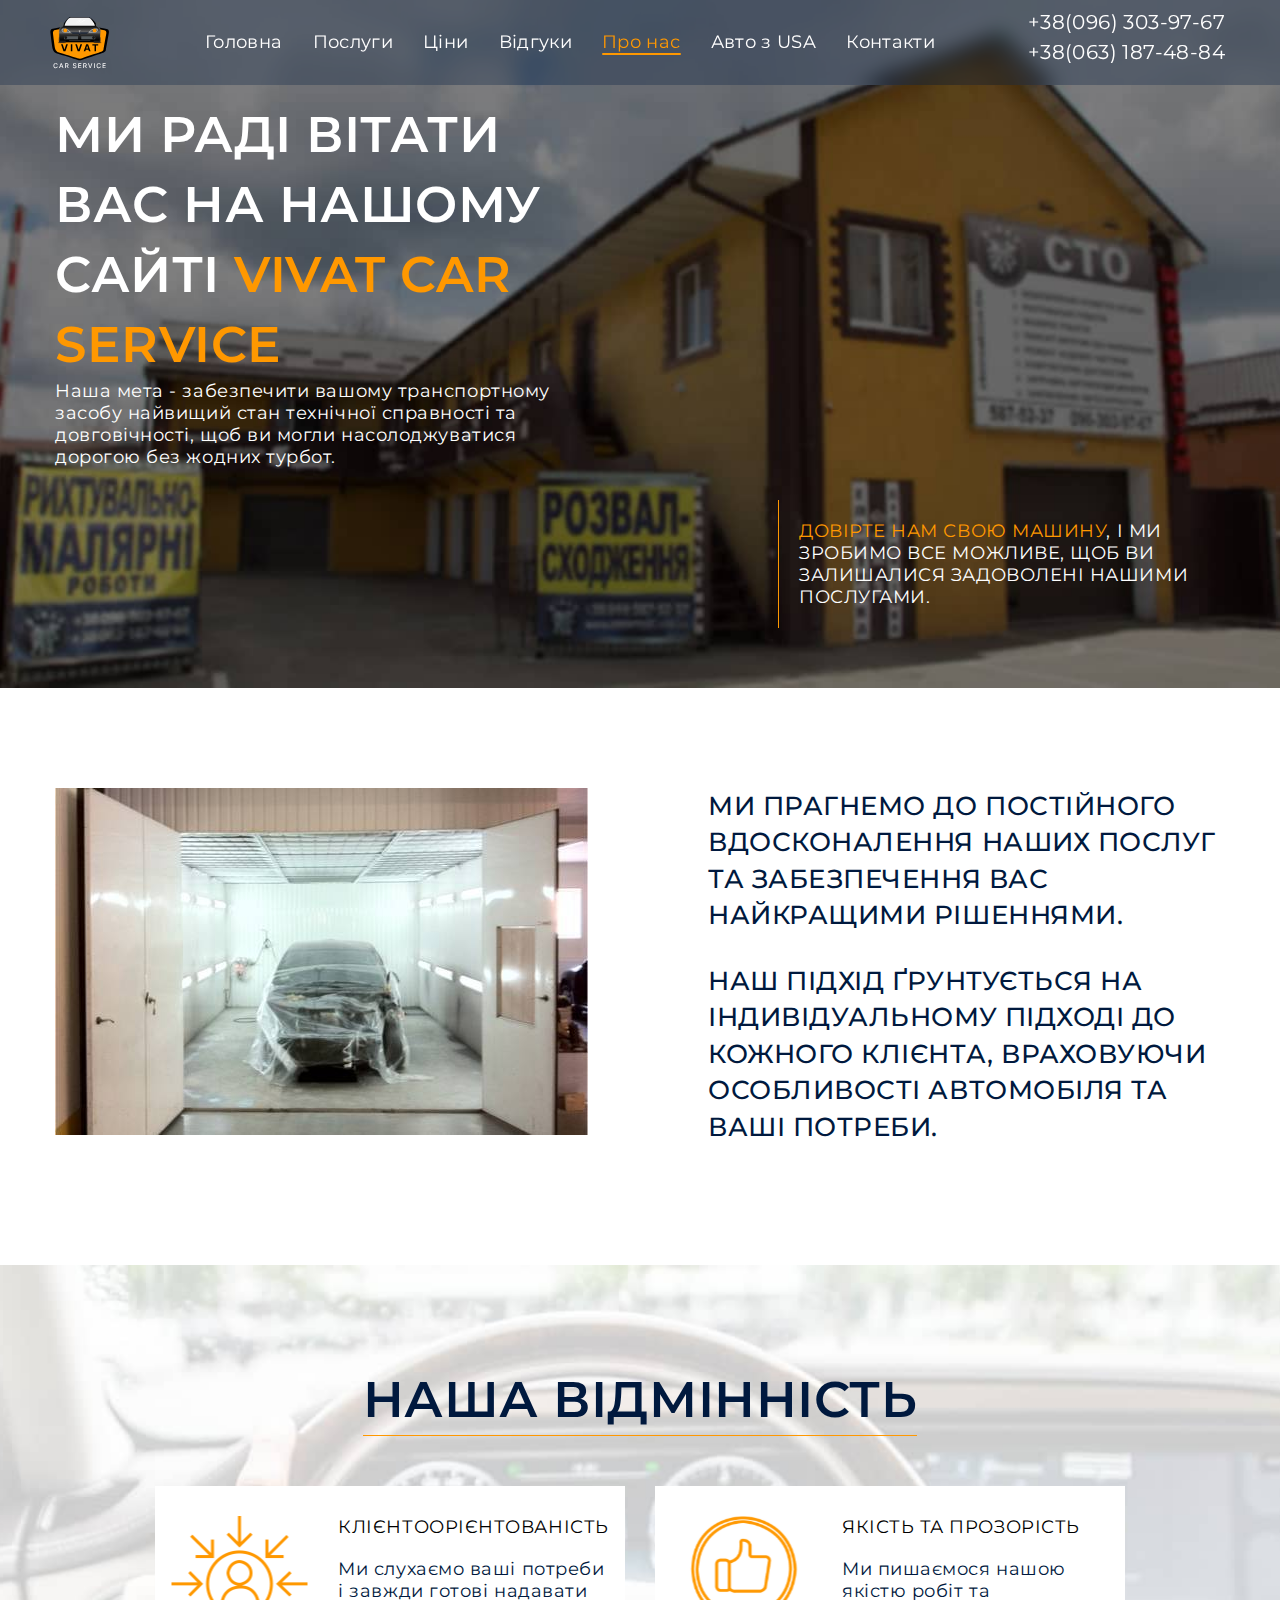
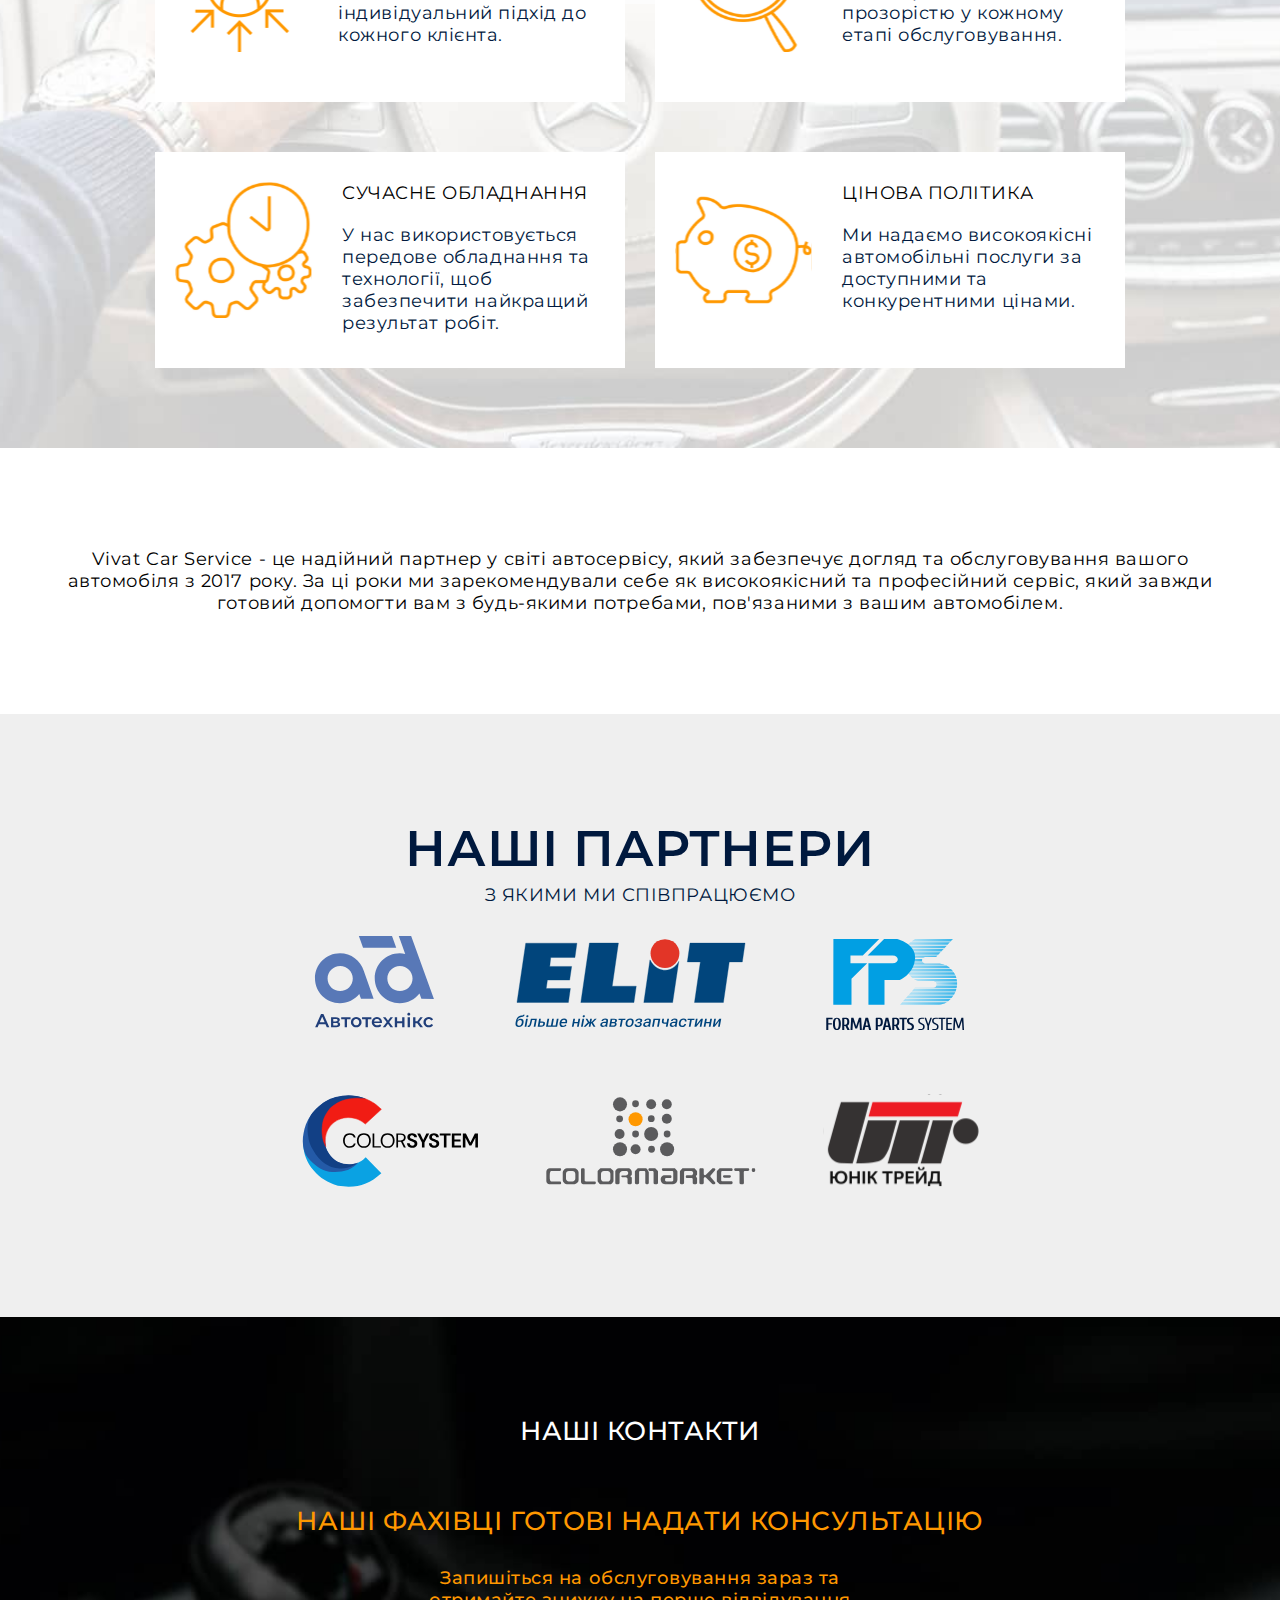
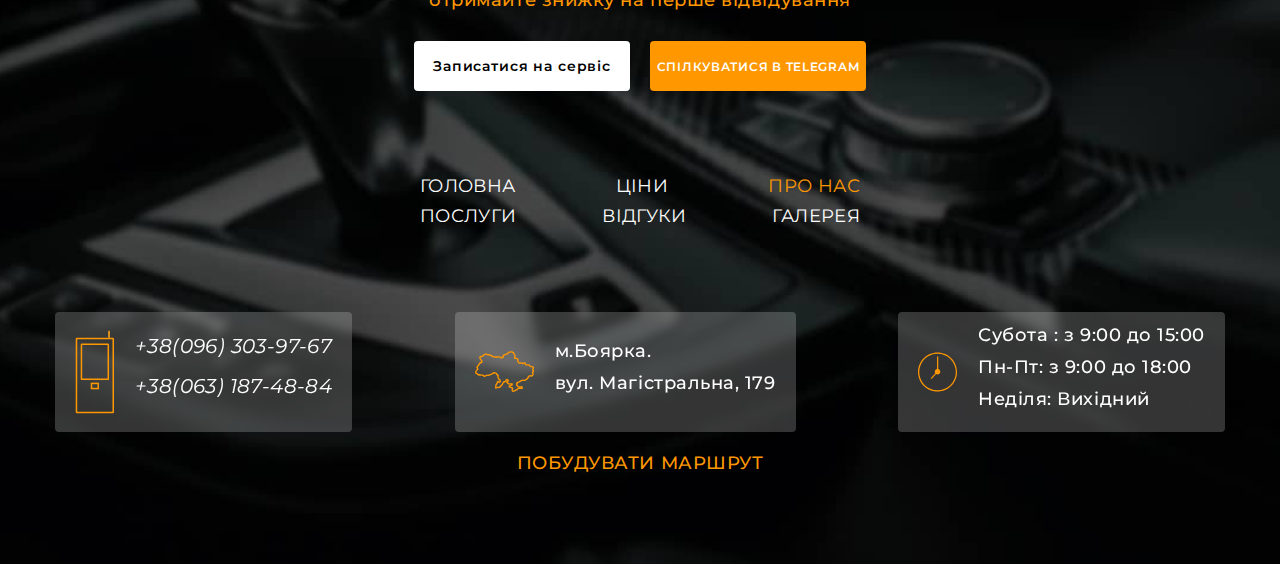
==== about.html @ 63d470fe "number_mask" ====
<!DOCTYPE html>
<html lang="uk">
  <head>
    <meta charset="UTF-8" />
    <meta http-equiv="X-UA-Compatible" content="IE=edge" />
    <meta
      name="description"
      content="VIVAT - car service! Якісне обслуговування Оперативний ремонт Доступні ціни"
    />
    <meta name="viewport" content="width=device-width, initial-scale=1.0" />

    <title>VIVAT - car service</title>
    <!-- favicon -->
    <link rel="apple-touch-icon" sizes="180x180" href="/apple-touch-icon.png" />
    <link
      rel="icon"
      type="image/png"
      sizes="32x32"
      href="./favicon/favicon-32x32.png"
    />
    <link
      rel="icon"
      type="image/png"
      sizes="16x16"
      href="./favicon/favicon-16x16.png"
    />
    <link rel="manifest" href="/site.webmanifest" />
    <link rel="mask-icon" href="/safari-pinned-tab.svg" color="#5bbad5" />
    <meta name="msapplication-TileColor" content="#da532c" />
    <meta name="theme-color" content="#ffffff" />

    <!-- font -->
    <style>
      @import url('https://fonts.googleapis.com/css2?family=Montserrat+Alternates:wght@300;400;500;600;700;800&family=Montserrat:wght@300;400;500;600;700&display=swap');
    </style>
    <!-- font end -->

    <!-- styles css -->
    <link
      rel="stylesheet"
      href="https://cdnjs.cloudflare.com/ajax/libs/modern-normalize/1.1.0/modern-normalize.min.css"
    />

    <link rel="stylesheet" href="./css/main.min.css" />
  </head>
  <body>
    <!-- header -->
    <header class="vivat-header">
      <div class="container page-header__conteiner">
        <nav class="menu-nav">
          <a class="link" href="./index.html">
            <img
              loading="lazy"
              class="logo-up_icon"
              src="./images/svg/logo.svg"
              alt="logo"
          /></a>
          <ul class="menu-nav-list list">
            <li class="menu-nav__item">
              <a class="menu-nav__link link" href="./index.html">Головна</a>
            </li>
            <li class="menu-nav__item">
              <a class="menu-nav__link link" href="index.html#service"
                >Послуги</a
              >
            </li>
            <li class="menu-nav__item">
              <a class="menu-nav__link link" href="price.html#item9">Ціни</a>
            </li>
            <li class="menu-nav__item">
              <a class="menu-nav__link link" href="index.html#testimonials"
                >Відгуки</a
              >
            </li>
            <li class="menu-nav__item">
              <a class="menu-nav__link link" href="about.html"
                ><span class="link-active"> Про нас</span></a
              >
            </li>
            <!-- <li class="menu-nav__item">
              <a class="menu-nav__link link" href="#gallery">Галерея</a>
            </li> -->
            <li class="menu-nav__item">
              <a class="menu-nav__link link" href="usa_cars.html">
                Авто з USA</a
              >
            </li>

            <li class="menu-nav__item">
              <a class="menu-nav__link link" href="#footer">Контакти</a>
            </li>
          </ul>
        </nav>
        <ul class="list-contact list">
          <li class="list-contact__item">
            <a class="list-contact-link link" href="tel:+380963039767">
              +38(096) 303-97-67</a
            >
          </li>
          <li class="list-contact__item">
            <a class="list-contact-link link" href="tel:+380631874884">
              +38(063) 187-48-84</a
            >
          </li>
        </ul>
        <button type="button" class="open-mobile-menu-btn" data-menu-open>
          <img
            loading="lazy"
            class=""
            src="./images/svg/icon-burger.svg"
            alt="mobile menu"
          />
        </button>
      </div>
      <div class="mobile-menu" data-menu>
        <div class="container mobile-menu__container">
          <button class="mobile-menu__close-btn" data-menu-close>
            <svg class="mobile-menu__close-icon">
              <use href="./images/sprite.svg#icon-close"></use>
            </svg>
          </button>
          <ul class="mobile-menu-list list">
            <li class="mobile-menu__item">
              <a class="mobile-menu__link link" href="./index.html">Головна</a>
            </li>
            <li class="mobile-menu__item">
              <a class="mobile-menu__link link" href="./index.html#service"
                >Послуги</a
              >
            </li>
            <li class="mobile-menu__item">
              <a class="mobile-menu__link link" href="price.html#item9">Ціни</a>
            </li>
            <li class="mobile-menu__item">
              <a class="mobile-menu__link link" href="./index.html#testimonials"
                >Відгуки</a
              >
            </li>
            <li class="mobile-menu__item">
              <a class="mobile-menu__link current link" href="about.html"
                >Про нас</a
              >
            </li>

            <li class="mobile-menu__item">
              <a class="mobile-menu__link link" href="./usa_cars.html"
                >Авто з USA</a
              >
            </li>
            <li class="mobile-menu__item">
              <a class="mobile-menu__link link" href="#footer">Контакти</a>
            </li>
          </ul>
          <ul class="mobile-list-contact list">
            <li class="mobile-list-contact__item">
              <a
                class="mobile-list-contact__link-phone link"
                href="tel:+380963039767"
              >
                +38(096) 303-97-67</a
              >
            </li>
            <li class="mobile-list-contact__item">
              <a
                class="mobile-list-contact__link-phone link"
                href="tel:+380631874884"
              >
                +38(063) 187-48-84</a
              >
            </li>
          </ul>
        </div>
      </div>
    </header>
    <main>
      <!-- about -->
      <section class="about section">
        <div class="container">
          <div class="about_title_wraper">
            <h1>
              Ми раді вітати вас на нашому сайті
              <span class="brend_color_text">vivat car service</span>
            </h1>
            <p>
              Наша мета - забезпечити вашому транспортному засобу найвищий стан
              технічної справності та довговічності, щоб ви могли
              насолоджуватися дорогою без жодних турбот.
            </p>
          </div>
          <div class="about_title_wraper_text">
            <p>
              <span class="brend_color_text"> Довірте нам свою машину</span>, і
              ми зробимо все можливе, щоб ви залишалися задоволені нашими
              послугами.
            </p>
          </div>
        </div>
      </section>
      <!-- about end -->
      <!-- description -->
      <section class="about_description section">
        <div class="container">
          <h2 class="visually-hidden">Про нас</h2>

          <img
            loading="lazy"
            class="about_description_img"
            src="./images/content_img/about_description.jpg"
            alt="about description img"
          />
          <div class="about_description_text">
            <p>
              Ми прагнемо до постійного вдосконалення наших послуг та
              забезпечення вас найкращими рішеннями.
            </p>
            <p>
              Наш підхід ґрунтується на індивідуальному підході до кожного
              клієнта, враховуючи особливості автомобіля та ваші потреби.
            </p>
          </div>
        </div>
      </section>
      <!-- description end -->
      <!-- difference -->
      <section class="about_difference section">
        <div class="container">
          <h2>Наша Відмінність</h2>
          <ul class="about_difference_list list">
            <li>
              <div class="about_difference_wraper">
                <img
                  loading="lazy"
                  class="about_difference_list_img"
                  src="./images/svg/about_client.svg"
                  alt="client icon"
                />
                <div class="about_difference_list_text">
                  <h3>Клієнтоорієнтованість</h3>
                  <p>
                    Ми слухаємо ваші потреби і завжди готові надавати
                    індивідуальний підхід до кожного клієнта.
                  </p>
                </div>
              </div>
            </li>
            <li>
              <div class="about_difference_wraper">
                <img
                  loading="lazy"
                  class="about_difference_list_img"
                  src="./images/svg/about_search.svg"
                  alt="search icon"
                />
                <div class="about_difference_list_text">
                  <h3>якість та прозорість</h3>
                  <p>
                    Ми пишаємося нашою якістю робіт та прозорістю у кожному
                    етапі обслуговування.
                  </p>
                </div>
              </div>
            </li>
            <li>
              <div class="about_difference_wraper">
                <img
                  loading="lazy"
                  class="about_difference_list_img"
                  src="./images/svg/about_equipment.svg"
                  alt="equipment icon"
                />
                <div class="about_difference_list_text">
                  <h3>Сучасне Обладнання</h3>
                  <p>
                    У нас використовується передове обладнання та технології,
                    щоб забезпечити найкращий результат робіт.
                  </p>
                </div>
              </div>
            </li>
            <li>
              <div class="about_difference_wraper">
                <img
                  loading="lazy"
                  class="about_difference_list_img"
                  src="./images/svg/about_price.svg"
                  alt="price icon"
                />
                <div class="about_difference_list_text">
                  <h3>цінова політика</h3>
                  <p>
                    Ми надаємо високоякісні автомобільні послуги за доступними
                    та конкурентними цінами.
                  </p>
                </div>
              </div>
            </li>
          </ul>
        </div>
      </section>
      <!-- difference end -->
      <!-- about -->
      <section class="about_bonus section">
        <div class="container">
          <p>
            Vivat Car Service - це надійний партнер у світі автосервісу, який
            забезпечує догляд та обслуговування вашого автомобіля з 2017 року.
            За ці роки ми зарекомендували себе як високоякісний та професійний
            сервіс, який завжди готовий допомогти вам з будь-якими потребами,
            пов'язаними з вашим автомобілем.
          </p>
        </div>
      </section>
      <!-- partners -->
      <section class="about_partners section">
        <div class="container">
          <h3>наші партнери</h3>
          <p>З якими ми співпрацюємо</p>
          <ul class="list">
            <li>
              <a href="https://autotechnics.ua/" target="_blank">
                <img
                  loading="lazy"
                  src="./images/svg/ad.svg"
                  alt="autotechnics logo"
                />
              </a>
            </li>
            <li>
              <a href="https://www.elit.ua/" target="_blank">
                <img
                  loading="lazy"
                  src="./images//svg/elit.svg"
                  alt="elit logo"
                />
              </a>
            </li>
            <li>
              <a href="https://www.forma-parts.ua/" target="_blank">
                <img
                  loading="lazy"
                  src="./images/svg/fps.svg"
                  alt="forma-parts logo"
                />
              </a>
            </li>
            <li>
              <a href="https://standox.com.ua/" target="_blank">
                <img
                  loading="lazy"
                  src="./images/svg/color_system.svg"
                  alt="standox logo"
                />
              </a>
            </li>
            <li>
              <a href="https://colormarket.online/ua" target="_blank">
                <img
                  loading="lazy"
                  src="./images/svg/cm.svg"
                  alt="colormarket logo"
                />
              </a>
            </li>
            <li>
              <a href="https://utr.ua/ua" target="_blank">
                <img
                  loading="lazy"
                  src="./images/svg/uti_icon.svg"
                  alt="autonom logo"
                />
              </a>
            </li>
          </ul>
        </div>
      </section>
      <!-- partners end -->
      <!-- about end -->
    </main>
    <!-- footer -->
    <footer class="vivat-footer" id="footer">
      <div class="container">
        <h2>Наші контакти</h2>
        <h3 class="brend_color_text">
          Наші фахівці готові надати консультацію
        </h3>
        <p class="brend_color_text">
          Запишіться на обслуговування зараз та отримайте знижку на перше
          відвідування
        </p>
        <div class="button_container">
          <button
            type="button"
            class="button-active hero-btn button"
            data-modal-open
          >
            Записатися на сервіс
          </button>
          <a
            href="https://t.me/OlexandrYakowenko"
            target="_blank"
            class="button-active hero-btn button link telegram_link"
          >
            спілкуватися в telegram
          </a>
        </div>
        <div
          style="display: flex; flex-direction: column; align-items: center"
          class="footer_wraper_menu"
        >
          <!-- mobile_footer_menu -->
          <div class="mobile_footer_menu">
            <ul
              class="list"
              style="
                display: flex;
                flex-wrap: wrap;
                justify-content: space-between;
                margin-bottom: 10px;
                /* width: 450px; */
              "
            >
              <li style="margin: 10px">
                <a
                  class="menu-nav__link link"
                  style="text-transform: uppercase"
                  href="index.html"
                >
                  головна</a
                >
              </li>
              <li style="margin: 10px">
                <a
                  class="menu-nav__link link"
                  style="text-transform: uppercase"
                  href="price.html#item9"
                  >ціни</a
                >
              </li>
              <li style="margin: 10px">
                <a
                  class="menu-nav__link link"
                  style="text-transform: uppercase"
                  href="about.html"
                  ><span class="brend_color_text">про нас</span></a
                >
              </li>
              <li style="margin: 10px">
                <a
                  class="menu-nav__link link"
                  style="text-transform: uppercase"
                  href="./index.html#service"
                  >послуги</a
                >
              </li>
              <li style="margin: 10px">
                <a
                  class="menu-nav__link link"
                  style="text-transform: uppercase"
                  href="./index.html#testimonials"
                  >відгуки</a
                >
              </li>
              <li style="margin: 10px">
                <a
                  class="menu-nav__link link"
                  style="text-transform: uppercase"
                  href="./index.html#gallery"
                  >галерея</a
                >
              </li>
            </ul>
          </div>

          <!-- mobile_footer_menu end -->

          <!-- desktop_footer_menu -->
          <div class="desktop_footer_menu">
            <ul
              class="list"
              style="
                display: flex;
                flex-wrap: wrap;
                justify-content: space-between;
                width: 450px;
              "
            >
              <li>
                <a
                  class="menu-nav__link link"
                  style="text-transform: uppercase; padding: 5px"
                  href="index.html"
                >
                  головна</a
                >
              </li>
              <li>
                <a
                  class="menu-nav__link link"
                  style="text-transform: uppercase; padding: 5px"
                  href="price.html"
                  >ціни</a
                >
              </li>
              <li>
                <a
                  class="menu-nav__link link"
                  style="text-transform: uppercase; padding: 5px"
                  href="about.html"
                  ><span class="brend_color_text">про нас</span></a
                >
              </li>
            </ul>
            <ul
              class="list"
              style="
                display: flex;
                justify-content: space-between;
                width: 450px;
              "
            >
              <li>
                <a
                  class="menu-nav__link link"
                  style="text-transform: uppercase; padding: 5px"
                  href="index.html#service"
                  >послуги</a
                >
              </li>
              <li>
                <a
                  class="menu-nav__link link"
                  style="text-transform: uppercase; padding: 5px"
                  href="index.html#testimonials"
                  >відгуки</a
                >
              </li>
              <li>
                <a
                  class="menu-nav__link link"
                  style="text-transform: uppercase; padding: 5px"
                  href="index.html#gallery"
                  >галерея</a
                >
              </li>
            </ul>
          </div>

          <!-- desktop_footer_menu end -->
        </div>

        <address class="footer-address">
          <div class="hero_address_wraper">
            <img
              loading="lazy"
              style="width: 40px"
              src="./images/svg/phone.svg"
              alt="phone icon"
            />
            <ul style="gap: 15px" class="list-contact list">
              <li class="list-contact__item">
                <a class="list-contact-link link" href="tel:+380963039767">
                  +38(096) 303-97-67</a
                >
              </li>
              <li class="list-contact__item">
                <a class="list-contact-link link" href="tel:+380631874884">
                  +38(063) 187-48-84</a
                >
              </li>
            </ul>
          </div>
          <div class="hero_address_wraper">
            <img
              loading="lazy"
              style="width: 60px"
              src="./images/svg/map.svg"
              alt="map icon"
            />
            <ul class="list">
              <li><p>м.Боярка.</p></li>
              <li>
                <p>
                  <a
                    style="color: #fff"
                    class="link"
                    href="https://maps.app.goo.gl/zCxoG3Vxegtyjpmh7"
                    target="_blank"
                    >вул. Магістральна, 179</a
                  >
                </p>
              </li>
            </ul>
          </div>

          <div class="hero_address_wraper">
            <img
              class="clock_icon_anime"
              loading="lazy"
              style="width: 40px"
              src="./images/svg/little_clock.svg"
              alt="clock icon"
            />
            <ul class="list">
              <li><p>Субота : з 9:00 до 15:00</p></li>
              <li><p>Пн-Пт: з 9:00 до 18:00</p></li>
              <li><p>Неділя: Вихідний</p></li>
            </ul>
          </div>
        </address>
        <p>
          <a
            class="link directory"
            href="https://www.google.com/maps/dir//%D0%B2%D1%83%D0%BB%D0%B8%D1%86%D1%8F+%D0%9C%D0%B0%D0%B3%D1%96%D1%81%D1%82%D1%80%D0%B0%D0%BB%D1%8C%D0%BD%D0%B0,+179,+%D0%91%D0%BE%D1%8F%D1%80%D0%BA%D0%B0,+%D0%9A%D0%B8%D1%97%D0%B2%D1%81%D1%8C%D0%BA%D0%B0+%D0%BE%D0%B1%D0%BB.,+08150/@50.4006035,30.1943865,8z/data=!4m9!4m8!1m0!1m5!1m1!1s0x40d4b59681bd8bcb:0xab5d9e340df8bdcb!2m2!1d30.2933359!2d50.3522254!3e0?entry=ttu"
            target="_blank"
            >побудувати маршрут</a
          >
        </p>
      </div>
    </footer>
    <!-- form -->
    <div class="backdrop is-hidden" data-modal>
      <form id="first_modal" action="sender.php" method="post" class="modal">
        <button type="button" class="modal__btn-close" data-modal-close>
          <svg class="modal__close-icon" width="18px" height="18px">
            <use href="./images/sprite.svg#modal-close-btn"></use>
          </svg>
        </button>
        <p class="modal__cta-title">записатись на сервіс</p>
        <label class="modal__label-title" for="user-name"
          ><span class="modal__label-name">Ваше Ім’я</span></label
        >
        <div class="modal__input-position">
          <input
            required
            class="modal__input-name"
            type="text"
            name="user-name"
            id="user-name"
            placeholder="Сергій"
          />
        </div>
        <label class="modal__label-title" for="user-phone"
          ><span class="modal__label-name">Номер телефону</span></label
        >
        <div class="modal__input-position">
          <input
            required
            class="modal__input-phone"
            type="tel"
            name="user-phone"
            id="user-phone"
            pattern="(\+380[0-9]{9}|0[0-9]{9})"
            title="+380XXXXXXXXX або 0XXXXXXXXX"
            placeholder="0XX-XXX-XX-XX"
          />
        </div>

        <label class="modal__label-title" for="user-comment"
          ><span class="modal__label-name">Послуга</span></label
        >

        <textarea
          class="modal__input-coment"
          name="user-comment"
          id="user-comment"
          placeholder="Введіть текст"
        ></textarea>
        <div class="centre">
          <button class="modal__btn-send" type="submit">
            <img
              class="write_on_img"
              src="./images/svg/write_on.svg"
              alt="write on icon"
            />
          </button>
        </div>
      </form>
    </div>
    <!-- button topup -->
    <button id="scrollToTopBtn" style="display: none"></button>

    <!-- query for modal -->
    <script src="https://code.jquery.com/jquery-3.6.0.min.js"></script>
    <!-- query for modal end -->

    <script src="./js/totop.js"></script>
    <script src="./js/modal.js"></script>
    <script src="./js/menu.js"></script>
    <script>
      $(document).ready(function () {
        $('#first_modal').submit(function (e) {
          e.preventDefault(); // Зупинити стандартну відправку форми

          $.ajax({
            type: 'POST',
            url: './sender.php', // Змініть на шлях до вашого PHP скрипта
            data: $(this).serialize(),
            success: function (response) {
              // Відображаємо сповіщення
              let notification = $(
                '<div class="notification"><p>Форма успішно відправлена!</p></div>'
              );
              $('body').append(notification);
              setTimeout(() => {
                notification.fadeOut(1000, function () {
                  $(this).remove(); // Видалити елемент після анімації fadeOut
                  $('[data-modal]').addClass('is-hidden'); // Приховати модальне вікно
                });
              }, 3000); // Через 3 секунди
              $('#first_modal')[0].reset(); // Скинути форму
            },
            error: function (error) {
              alert('Помилка при відправці форми. Спробуйте ще раз.');
            },
          });
        });
      });
    </script>
  </body>
</html>
---- css/main.min.css ----
:root{--brend-color: #ff9800;--primery-text-color: #fff;--secondary-text-color: #757575;--color-text-dark-theme: #565c5f;--text-paragraph: "Roboto", sans-serif;--color-icon: #afb1b8;--transition-dur-fun: 250ms cubic-bezier(0.4, 0, 0.2, 1)}.visually-hidden{position:absolute;width:1px;height:1px;margin:-1px;border:0;padding:0;white-space:nowrap;clip-path:inset(100%);clip:rect(0 0 0 0);overflow:hidden}#scrollToTopBtn{background:url(../images/svg/btn_up.svg);background-size:cover;background-repeat:no-repeat;position:fixed;bottom:10px;right:10px;width:35px;height:35px;border:none;border-radius:50%;opacity:.9;z-index:99}#scrollToTopBtn:hover{background:url(../images/svg/btn_up_hover.svg);background-size:cover;opacity:1}.top_up_img{transform:rotate(90deg);width:50px}.technology__icon,.polity,.modal__btn-close,.button-nav{display:flex;justify-content:center}*,*::after,*::before{box-sizing:inherit}html{scroll-behavior:smooth}h1,h2,h3,h4,h5,p{margin-top:0;margin-bottom:0}h2,h3,h4,h5{font-size:16px;text-transform:uppercase}@media screen and (min-width: 1200px){h2,h3,h4,h5{font-size:26px}}p{font-style:normal;line-height:normal}ul,li{margin-top:0;margin-bottom:0;padding-left:0}.link{text-decoration:none}.list{list-style:none}img{display:block;min-height:100%;height:auto}button{cursor:pointer}.link-active{color:var(--brend-color)}.link-active::after{content:"";position:absolute;display:block;width:100%;height:2px;left:0;bottom:30px;background-color:var(--brend-color);border-radius:2px}html{box-sizing:border-box}body{margin:0;font-family:"Montserrat",Alternates;font-size:18px;font-weight:400;letter-spacing:.03em;color:var(--primery-text-color)}.section{padding-top:100px;padding-bottom:100px}@media screen and (min-width: 1200px){.section{padding-top:100px;padding-bottom:100px}}.container{box-sizing:border-box;width:100%;padding-left:15px;padding-right:15px}@media screen and (min-width: 480px){.container{margin-left:auto;margin-right:auto;width:480px}}@media screen and (min-width: 768px){.container{width:768px}}@media screen and (min-width: 1200px){.container{width:1200px}}.logo__part-color{color:var(--brend-color)}.logo-up{font-family:"Raleway";font-size:24px;font-weight:700;line-height:1.16;color:#000;padding-top:16px;padding-bottom:16px}@media screen and (min-width: 768px){.logo-up{padding-top:26px;padding-bottom:26px;margin-right:87px}}@media screen and (min-width: 1200px){.logo-up{font-size:26px;font-weight:700;line-height:1.19;margin-right:93px;padding-top:24px;padding-bottom:25px;transition:color var(--transition-dur-fun)}}.logo-down-link{display:inline-block;font-style:normal;font-family:"Raleway";font-size:26px;font-weight:700;line-height:1.14;color:#fff;margin-bottom:20px;transition:color var(--transition-dur-fun)}.logo-down-link:hover,.logo-down-link:focus{color:var(--brend-color)}.hero-btn{font-family:"Montserrat";font-style:normal;font-size:14px;font-weight:600;line-height:1.88;align-items:center;text-align:center;letter-spacing:.06em;width:216px;height:50px;border-radius:4px;border-color:rgba(0,0,0,0);margin-bottom:10px;margin-bottom:20px}.button-nav{gap:8px;margin-bottom:50px;margin-right:11px;flex-wrap:wrap;justify-content:flex-start}@media screen and (min-width: 768px){.button-nav{margin-right:0;justify-content:center}}.button-nav__link{font-family:var(--text-paragraph);background:#f5f4fa;padding:6px 22px;border-radius:4px;border:1px solid rgba(0,0,0,0);font-size:16px;font-weight:500;line-height:1.62;text-align:center;letter-spacing:.03em;color:#212121;transition:background-color var(--transition-dur-fun),color var(--transition-dur-fun),box-shadow var(--transition-dur-fun)}.button-nav__link:hover,.button-nav__link:focus{background-color:var(--brend-color);color:var(--color-text-dark-theme);box-shadow:0px 3px 1px rgba(0,0,0,.1),0px 1px 2px rgba(0,0,0,.08),0px 2px 2px rgba(0,0,0,.12);border-radius:4px}.send-btn{padding:10px 28px;width:200px;height:50px;background-color:var(--brend-color);color:var(--color-text-dark-theme);box-shadow:0px 4px 4px rgba(0,0,0,.15);border-radius:4px;border:rgba(0,0,0,0);font-size:16px;font-weight:700;line-height:1.88;display:flex;letter-spacing:.06em;margin-left:auto;margin-right:auto}.write_on_img{width:60px;height:60px}.modal__btn-send{padding:5px;position:relative;top:60px;border-radius:100%;background:var(--brend-color);box-shadow:0px 4px 4px rgba(0,0,0,.15);border-color:rgba(0,0,0,0)}@media screen and (min-width: 768px){.modal__btn-send{scale:1.5;top:75px}}@media screen and (min-width: 1200px){.modal__btn-send{padding:10px;scale:1.6;position:absolute;top:92%;right:45%}}.modal__btn-send:hover{scale:.9;box-shadow:0px 4px 4px rgba(0,0,0,.15)}@media screen and (min-width: 1200px){.modal__btn-send:hover{scale:1.3;box-shadow:0px 4px 4px rgba(0,0,0,.15)}}.button-active{background-color:#fff;transition:background-color var(--transition-dur-fun)}.button-active:hover,.button-active:focus{scale:1.1;background:var(--brend-color);color:var(--text-paragraph);box-shadow:0px 4px 4px rgba(0,0,0,.15)}#scrollToTopBtn{background:url(../images/svg/btn_up.svg);background-size:cover;background-repeat:no-repeat;position:fixed;bottom:10px;right:10px;width:35px;height:35px;border:none;border-radius:50%;opacity:.9;z-index:99}#scrollToTopBtn:hover{background:url(../images/svg/btn_up_hover.svg);background-size:cover;opacity:1}.top_up_img{transform:rotate(90deg);width:50px}.telegram_link{padding:15px 0;text-transform:uppercase;color:var(--primery-text-color);font-size:12px;background-color:var(--brend-color)}.telegram_link:hover{color:var(--brend-color);background-color:var(--primery-text-color)}.brend_color_text{color:var(--brend-color)}.button_container{display:flex;gap:20px;flex-direction:column;align-items:center;margin-bottom:20px}@media screen and (min-width: 1200px){.button_container{flex-direction:row}}.mail-form{text-align:center}@media screen and (min-width: 1200px){.mail-form{text-align:start}}.mail-form__title{font-size:14px;font-weight:700;line-height:1.14;text-transform:uppercase;color:var(--color-text-dark-theme);margin-bottom:20px}.footer-form__enter-mail{display:inline-block;align-items:center;width:100%;height:50px;border:1px solid rgba(255,255,255,.3);filter:drop-shadow(0px 4px 4px rgba(0, 0, 0, 0.15));border-radius:4px;background-color:#2f303a;color:var(--color-text-dark-theme);padding:15px;outline:none;transition:border-color var(--transition-dur-fun);margin-bottom:20px}.footer-form__enter-mail::placeholder{font-size:16px;line-height:1.25;align-items:center;color:rgba(255,255,255,.6)}.footer-form__enter-mail:focus-within{border-color:var(--brend-color)}@media screen and (min-width: 768px){.footer-form__enter-mail{width:450px}}@media screen and (min-width: 1200px){.footer-form__enter-mail{width:358px;margin-right:12px;margin-bottom:0}}.send__icon{width:100%;height:100%;margin-left:10px}.backdrop{position:fixed;top:0;left:0;width:100%;height:100%;z-index:999;background-color:rgba(0,0,0,.2);transition:opacity var(--transition-dur-fun),visibility var(--transition-dur-fun)}.backdrop.is-hidden{display:none;visibility:hidden;opacity:0;pointer-events:none}.modal{background:rgba(0,0,0,0);background-image:url(../images/svg/modal_bg_mobile.svg);background-repeat:no-repeat;background-size:contain;width:300px;position:absolute;top:50%;left:50%;transform:translate(-50%, -50%);padding:40px;padding-bottom:50px;border-radius:4px;text-align:center}@media screen and (min-width: 350px){.modal{padding-left:15px;padding-right:15px;padding-bottom:50px}}@media screen and (min-width: 768px){.modal{padding:40px;width:80%;background-color:var(--brend-color)}}@media screen and (min-width: 1200px){.modal{padding:40px;text-align:left;background-color:rgba(0,0,0,0);background-image:url(../images/svg/modal_bg.svg);width:840px;padding-bottom:100px;background-size:cover;padding-bottom:150px}}@media screen and (max-width: 450px){.modal{padding-left:15px;padding-right:15px}}.modal__btn-close{position:absolute;top:8px;right:8px;align-items:center;width:30px;height:30px;border-radius:50%;background:rgba(0,0,0,0);border:none;padding:0;transform:fill var(--transition-dur-fun)}.modal__close-icon{fill:#878787;transition:fill var(--transition-dur-fun)}.modal__btn-close:hover .modal__close-icon,.modal__btn-close:focus .modal__close-icon{fill:var(--primery-text-color)}.modal__cta-title{text-transform:uppercase}.modal__cta-title{font-size:30px;font-weight:300;margin-bottom:12px;text-align:center;line-height:1.15;color:var(--primery-text-color);color:#00193e;font-family:Montserrat Alternates;font-style:normal;line-height:140%;text-transform:uppercase}@media screen and (min-width: 768px){.modal__cta-title{font-size:37px;font-weight:300}}.modal__label-title{text-align:center;color:#00193e;font-style:normal;line-height:normal;padding-bottom:10px;font-size:15px;font-weight:500}@media screen and (min-width: 1200px){.modal__label-title{text-align:left;font-size:15px;font-weight:500}}.modal__input-name,.modal__input-phone,.modal__input-mail{display:block;width:100%;height:46px;border:1px solid rgba(33,33,33,.2);border-radius:4px;padding-left:15px;outline:none;transition:border-color var(--transition-dur-fun)}.modal__input-name:focus-within,.modal__input-phone:focus-within,.modal__input-mail:focus-within{border-color:var(--brend-color)}.modal__input-position{margin-top:5px;display:block;position:relative;margin-bottom:20px}.modal__input-position:focus-within{fill:var(--brend-color)}.modal__icon-input{position:absolute;top:0;left:0;width:18px;height:18px;margin:11px;transition:fill var(--transition-dur-fun)}.user-name{display:block;margin-bottom:10px}.modal__input-coment{width:100%;height:50px;padding:16px;outline:none}.modal__input-coment:focus-within{border-color:var(--brend-color)}.modal__input-coment::placeholder{font-size:12px;line-height:1.16;letter-spacing:.01em;color:rgba(117,117,117,.5)}textarea{display:block;resize:none;border:1px solid rgba(33,33,33,.2);border-radius:4px;margin-bottom:20px}.polity{text-align:left;align-items:center;font-family:"Roboto";font-style:normal;margin-bottom:30px;font-size:12px;font-weight:400;line-height:1.71;letter-spacing:.03em;color:var(--secondary-text-color)}@media screen and (min-width: 1200px){.polity{font-size:14px}}.checkbox-title{font-family:"Roboto";font-style:normal;font-size:14px;font-weight:400;line-height:1.71;color:#757575}.checkbox__link{color:var(--brend-color)}.checkbox__icon{display:inline-block;width:16px;height:15px;margin-right:7px;border:2px solid var(--primery-text-color);border-radius:2px}.checkbox:checked+.checkbox__icon{border-color:var(--brend-color);background-color:var(--brend-color);background-image:url(../images/icon-check.svg);background-size:contain;background-repeat:no-repeat;background-origin:border-box}.centre{align-items:center;justify-content:center;text-align:center}.notification{text-align:center;display:flex;align-items:center;justify-content:center;opacity:.9;width:100%;height:100%;position:fixed;top:0;left:50%;transform:translateX(-50%);background-color:var(--brend-color);color:var(--primery-text-color);padding:10px 20px;border-radius:5px;box-shadow:0 2px 10px rgba(0,0,0,.1);z-index:10000;font-size:26px;text-transform:uppercase}.mobile-menu{opacity:0;position:fixed;top:0;left:0;z-index:99;width:100%;height:100%;background:#565c5f;backdrop-filter:blur(10px);transform:translateY(-1500px);pointer-events:none;overflow-y:hidden}@media screen and (min-width: 768px){.mobile-menu{display:none}}.mobile-menu-list{display:flex;gap:5px;flex-direction:column}.mobile-menu__link{font-weight:500;font-size:30px;line-height:1.17;letter-spacing:.02em;color:var(--primery-text-color)}.mobile-menu__container{height:100%;position:relative;padding-left:40px;padding-top:48px;padding-bottom:48px;display:flex;flex-direction:column}.mobile-menu__close-btn{position:absolute;top:20px;right:14px;border:none;padding:0;line-height:0;background-color:rgba(0,0,0,0)}.mobile-menu__close-icon{width:50px;height:50px;scale:1.2;fill:var(--brend-color);transition:fill var(--transition-dur-fun)}.mobile-menu__close-btn:hover .mobile-menu__close-icon,.mobile-menu__close-btn:focus .mobile-menu__close-icon{fill:var(--brend-color)}.mobile-menu{transition:opacity .5s,visibility .5s,transform .5s}.mobile-menu.is-open{opacity:1;pointer-events:auto;transform:translateY(0px)}.mobile-menu.is-open .header-header{backdrop-filter:none !important}.current{color:var(--brend-color)}.mobile-list-contact{display:flex;flex-direction:column;margin-top:auto}.mobile-list-contact__link-phone{font-weight:500;font-size:20px;line-height:1.17;letter-spacing:.02em;color:var(--primery-text-color)}@media screen and (max-width: 360px){.mobile-list-contact__link-phone{font-size:24px}}.logo-up_icon{width:50px;height:45px}@media screen and (min-width: 768px){.logo-up_icon{scale:1.2;margin-right:100px}}.mobile-list-contact__link-mail{font-weight:500;font-size:24px;line-height:1.17;letter-spacing:.02em;color:var(--secondary-text-color)}.mobile-social-list{display:flex;flex-wrap:wrap;row-gap:10px}.mobile-social__item:not(:last-child){padding-right:10px;margin-right:10px;border-right:1px solid rgba(33,33,33,.2)}.mobile-social__link{font-weight:500;font-size:18px;line-height:1.22;letter-spacing:.02em;color:var(--brend-color)}.mobile-menu__item{margin-bottom:20px}.mobile-list-contact__item{margin-bottom:10px}.heading{text-align:center;padding:20px 0;max-width:750px;margin:0 auto}.heading h2{position:relative;font-weight:600;font-family:"Dosis",sans-serif;text-transform:uppercase;padding:0 0 10px;color:#231f20}.heading h2:before{position:absolute;content:"";height:1px;width:150px;background:#ffbe00;left:0;right:0;bottom:1px;margin:auto}.heading h2:after{content:"";height:3px;width:50px;background:#3c377b;position:absolute;left:0;right:0;margin:auto;bottom:0}.img-fluid{width:100%}.slick-prev{background-image:url(../images/svg/arrow_prew.svg)}.slick-prev:hover{background-image:url(../images/arrow_prew_hover.svg)}.slick-next{background-image:url(../images/arrow_next.svg)}.slick-next:hover{background-image:url(../images/arrow_next_hover.svg)}@media(max-width: 1200px){.slider_container{width:100%}.slick-arrow{display:none}}.vivat-header{background:rgba(0,25,62,.3);backdrop-filter:blur(10px);position:fixed;width:100%;z-index:999;padding-top:10px;padding-bottom:16px}@media screen and (min-width: 768px){.vivat-header{padding-top:0;padding-bottom:0}}@media screen and (min-width: 768px){.vivat-header .container{display:flex;align-items:center}.vivat-header a:hover,.vivat-header a:focus{color:var(--brend-color)}}@media screen and (min-width: 768px){.menu-nav{display:flex;align-items:center}}.menu-nav-list{display:none}@media screen and (min-width: 768px){.menu-nav-list{display:flex;gap:10px}}@media screen and (min-width: 1200px){.menu-nav-list{display:flex;gap:30px}}@media screen and (min-width: 768px){.menu-nav__link{font-size:12px;font-weight:400;display:inline-block;color:var(--primery-text-color);font-weight:500;line-height:1.14;letter-spacing:.02em;padding-top:32px;padding-bottom:32px;transition:color var(--transition-dur-fun);position:relative}}@media screen and (min-width: 1200px){.menu-nav__link{font-size:18px;font-weight:400;line-height:1.14;letter-spacing:.02em;padding-top:32px;padding-bottom:32px;transition:color var(--transition-dur-fun);position:relative}}.list-contact{display:flex;gap:5px;flex-direction:column}@media screen and (min-width: 768px){.list-contact{font-size:14px;font-weight:400;display:block}}@media screen and (min-width: 1200px){.list-contact{display:flex;flex-direction:column;justify-content:center;align-items:center;margin-left:auto}}.list-contact__item{margin-bottom:10px}.list-contact-link{color:var(--primery-text-color);font-weight:500;line-height:1.14px;letter-spacing:.02em}@media screen and (min-width: 768px){.list-contact-link{font-size:12px}}@media screen and (min-width: 1200px){.list-contact-link{font-size:20px;font-weight:400;padding:7px 0;display:flex;justify-content:center;align-items:center;transition:color var(--transition-dur-fun)}}@media screen and (min-width: 768px){.header-contact-phone,.header-contact-mail{margin-right:10px;fill:currentColor}}.open-mobile-menu-btn{border:none;background-color:rgba(0,0,0,0);padding:0;line-height:0;margin-right:5px}.open-mobile-menu-btn img{width:40px;height:40px}@media screen and (min-width: 768px){.open-mobile-menu-btn{display:none}}.page-header__conteiner{display:flex;align-items:center;justify-content:space-between;padding-left:15px;padding-right:15px}.hero{padding-top:100px;background-image:linear-gradient(rgba(47, 48, 58, 0.4), rgba(47, 48, 58, 0.4)),url(../images/bg/hero-bg-mobile.jpg);background-size:cover;background-repeat:no-repeat;background-position:center;background-color:#2f303a;text-align:center}@media screen and (min-width: 768px){.hero{background-image:linear-gradient(rgba(47, 48, 58, 0.4), rgba(47, 48, 58, 0.4)),url(../images/bg/hero-bg-tablet.jpg);padding:118px 0}}@media screen and (min-width: 1200px){.hero{background-image:linear-gradient(rgba(47, 48, 58, 0.4), rgba(47, 48, 58, 0.4)),url(../images/bg/hero-bg-desktop.jpg);padding:100px 0;max-width:1600px;margin:0 auto}}@media screen and (min-device-pixel-ratio: 2)and (max-width: 767px),screen and (min-resolution: 192dpi)and (max-width: 767px),screen and (min-resolution: 2dppx)and (max-width: 767px){.hero{background-image:linear-gradient(rgba(47, 48, 58, 0.4), rgba(47, 48, 58, 0.4)),url(../images/bg/hero-bg-mobile@2x.jpg)}}@media screen and (min-device-pixel-ratio: 2)and (min-width: 768px),screen and (min-resolution: 192dpi)and (min-width: 768px),screen and (min-resolution: 2dppx)and (min-width: 768px){.hero{background-image:linear-gradient(rgba(47, 48, 58, 0.4), rgba(47, 48, 58, 0.4)),url(../images/bg/hero-bg-tablet@2x.jpg)}}@media screen and (min-device-pixel-ratio: 2)and (min-width: 1200px),screen and (min-resolution: 192dpi)and (min-width: 1200px),screen and (min-resolution: 2dppx)and (min-width: 1200px){.hero{background-image:linear-gradient(rgba(47, 48, 58, 0.4), rgba(47, 48, 58, 0.4)),url(../images/bg/hero-bg-desktop@2x.jpg)}}.hero__title{text-align:center;margin-top:15px;color:var(--primery-text-color);font-size:26px;font-weight:500;line-height:1.62;margin:0 auto;letter-spacing:.06em;text-transform:uppercase}@media screen and (min-width: 768px){.hero__title{text-align:center;width:360px}}@media screen and (min-width: 1200px){.hero__title{font-size:50px;font-weight:900;line-height:1.36;margin:0;text-align:start;width:500px}}.hero__title_sub{text-align:center}@media screen and (min-width: 1200px){.hero__title_sub{text-align:start;margin-bottom:80px}}.hero__title_sub li{margin-bottom:12px}.hero__title_sub_wraper{display:flex;justify-content:center;flex-direction:column;margin-bottom:10px}@media screen and (min-width: 1200px){.hero__title_sub_wraper{flex-direction:row;justify-content:space-between}}.hero_address_wraper{display:flex;gap:20px;align-items:center;padding:20px;border-radius:4px;background:rgba(255,255,255,.2);backdrop-filter:blur(5px);margin:0 auto 20px;max-width:400px}@media screen and (min-width: 1200px){.hero_address_wraper{margin:20px 0;height:120px}}@media screen and (min-width: 1200px){.hero_address_container{display:flex;flex-direction:row;justify-content:flex-end;gap:20px;margin:20px 0}}.hero_discount_img_mobile{position:relative;width:80px;right:-75%;margin-top:-50px}@media screen and (min-width: 1200px){.hero_discount_img_mobile{display:none}}.hero_discount_img_desktop{display:none}@media screen and (min-width: 1200px){.hero_discount_img_desktop{display:block;margin-top:-275px;margin-right:-50px}}@media(max-width: 1300px){.hero_discount_img_desktop{margin-right:50px}}.technology{text-align:center}@media screen and (min-width: 768px){.technology{text-align:start}}.technology h2{margin:0 auto}.technology-list{display:flex;flex-direction:column;align-items:center;gap:30px;flex-wrap:wrap}@media screen and (min-width: 1200px){.technology-list{flex-wrap:nowrap;flex-direction:row}}.technology__icon{flex-direction:column;align-items:center;box-sizing:border-box;border-bottom:1px solid var(--brend-color);margin-bottom:30px;width:100%}.technology__icon-pick{width:70px;height:70px}.technology-list__item{width:100%}@media screen and (min-width: 768px){.technology-list__item{width:354px}}.technology__title{font-size:20px;font-weight:500;line-height:1.14;text-transform:uppercase;font-size:20px;margin-bottom:10px;color:var(--color-text-dark-theme)}.technology__paragraph{line-height:1.71;color:var(--secondary-text-color)}.technology__icon__img{margin-bottom:25px}.service_section{text-align:center;background-color:#2f303a;background-image:linear-gradient(rgba(47, 48, 58, 0.7), rgba(47, 48, 58, 0.7)),url(../images/bg/service_bg_mobile.jpg);background-size:cover;background-position:center;background-repeat:no-repeat}@media screen and (min-width: 1200px){.service_section{background-image:linear-gradient(rgba(47, 48, 58, 0.4), rgba(47, 48, 58, 0.4)),url(../images/bg/service_bg_desktop.jpg)}}.service_section__title{font-size:26px;font-weight:500;color:var(--primery-text-color);line-height:1.16;margin-bottom:50px}.service_section-list{align-items:center;justify-content:center;display:flex;flex-wrap:wrap}@media screen and (min-width: 768px){.service_section-list{gap:30px}}.service_section-list__item{box-sizing:content-box;margin-bottom:30px;background:#fff;box-shadow:0px 1px 3px rgba(0,0,0,.12),0px 1px 1px rgba(0,0,0,.14),0px 2px 1px rgba(0,0,0,.2);border-radius:4px}@media screen and (min-width: 768px){.service_section-list__item{width:calc(100% - 30px)/2;margin-bottom:0}}.service_section-list__img{max-width:100%}@media screen and (min-width: 768px){.service_section-list__img{max-width:354px}}@media screen and (min-width: 1200px){.service_section-list__img{max-width:370px}}.service_link{padding:10px 0;text-decoration:none;color:#000}.service_link:hover .service_img_container{background-color:var(--brend-color);color:#fff;box-shadow:0px 0px 5px 0px rgba(255,255,255,.75)}.service_img{min-height:auto !important}.service_img_container{box-sizing:border-box;padding:10px;width:315px}@media screen and (min-width: 768px){.service_img_container{width:280px}}@media screen and (min-width: 1200px){.service_img_container{width:270px;height:220px}}.service_img_title{font-size:18px;font-weight:600;margin-bottom:10px}.engine_img{zoom:.18;margin:0 auto;scale:1.5}@media screen and (min-width: 1200px){.engine_img{margin-top:25px}}.testimonial h3{color:#000}.testimonial_link{font-size:20px;font-weight:500;color:var(--brend-color)}.testimonial_link:hover{border-bottom:2px solid var(--brend-color)}.usa{background:url(../images/bg/usa_bg_mobile.png);background-size:auto;background-repeat:unset;background-position:bottom;background-color:#efefef;text-align:center;color:#000}@media screen and (min-width: 768px){.usa{background:linear-gradient(rgba(255, 255, 255, 0.5), rgba(255, 255, 255, 0.5)),url(../images/bg/usa_bg.png);background-size:cover;background-repeat:no-repeat;background-position:center;background-attachment:fixed}}.usa_text_wraper{color:#878787;text-align:start;padding:20px}.usa_text_wraper h3{font-size:50px;font-weight:500;text-shadow:0px 0px 1px var(--primery-text-color);margin-bottom:20px}.usa_plan_wraper{box-sizing:border-box;display:flex;flex-direction:column;align-items:center;text-align:center;padding:20px}@media screen and (min-width: 768px){.usa_plan_wraper{width:270px}}@media screen and (min-width: 1200px){.usa_plan_wraper{width:270px;height:490px}}.usa_plan_wraper img{min-height:auto;margin-bottom:20px}.usa_plan_wraper h4{margin-bottom:20px;color:var(--brend-color);text-transform:uppercase;font-size:26px;font-weight:400}.usa_plan_paragraph{display:none}@media screen and (min-width: 1200px){.usa_plan_paragraph{display:block}}.usa_btn_read_more{margin-top:50px;border-radius:4px;padding:10px 20px;color:#000;font-size:14px;font-weight:600;opacity:.9;background-color:var(--brend-color)}.usa_btn_read_more:hover{opacity:1;color:var(--primery-text-color)}.gallery{border-bottom:10px solid #6c7073;padding-bottom:200px;background-image:url(../images/bg/gallery_bg.jpg);background-size:cover;background-repeat:no-repeat;background-position:center;background-color:#2f303a;text-align:center}.gallery_title{font-family:"Montserrat";font-size:26px;font-weight:500;font-style:normal;line-height:140%;text-transform:uppercase;text-align:center}.gallery_text{font-family:"Montserrat";max-width:450px;margin:20px auto;margin-bottom:50px}.about{padding-bottom:60px;background-image:url(../images/bg/about_bg_desktop.jpg);background-size:cover;background-repeat:no-repeat;background-position:center;background-color:#2f303a;text-align:center}.about h1{font-family:Montserrat;font-style:normal;line-height:140%;text-transform:uppercase}@media screen and (min-width: 1200px){.about h1{text-align:start;font-size:50px;font-weight:600}}.about p{font-style:normal;line-height:normal}@media screen and (min-width: 1200px){.about p{max-width:500px;text-align:start}}@media screen and (min-width: 1200px){.about .container{display:flex;justify-content:space-between}}@media screen and (min-width: 1200px){.about_title_wraper{width:50%;margin-bottom:160px}}@media screen and (min-width: 1200px){.about_title_wraper_text{display:flex;align-items:flex-end;padding-left:200px}}.about_title_wraper_text p{width:100%;font-style:normal;line-height:normal;text-transform:uppercase;padding:20px;padding-right:0;border-left:1px solid var(--brend-color)}@media screen and (min-width: 1200px){.about_description .container{display:flex;gap:60px;justify-content:space-between}}.about_description_img{width:100%;margin-bottom:30px}@media screen and (min-width: 1200px){.about_description_img{margin-right:60px}}.about_description_text{display:flex;flex-direction:column;justify-content:space-between}.about_description p{color:#00193e;text-align:center;font-style:normal;line-height:140%;text-transform:uppercase;margin-bottom:20px}@media screen and (min-width: 1200px){.about_description p{text-align:start;font-size:26px;font-weight:500}}.about_difference{padding-bottom:60px;text-align:center;background-image:url(../images/bg/difference.jpg);background-size:cover;background-repeat:no-repeat;background-position:center;background-color:#2f303a}.about_difference_wraper{margin-bottom:20px;background-color:#fff;display:flex;justify-content:center;padding:30px 20px;flex-wrap:wrap}@media screen and (min-width: 1200px){.about_difference_wraper{flex-direction:row;flex-wrap:nowrap;justify-content:center;width:470px;text-align:start;gap:30px}}.about_difference h2{margin-bottom:30px;color:#00193e;font-style:normal;line-height:140%;text-transform:uppercase;display:inline-block;border-bottom:1px solid var(--brend-color)}@media screen and (min-width: 1200px){.about_difference h2{font-size:50px;font-weight:600;margin-bottom:50px}}.about_difference_list{color:#00193e;display:flex;gap:30px;justify-content:center;flex-wrap:wrap}.about_difference_list img{margin-bottom:20px}.about_difference_list h3{color:#000;font-family:Montserrat;font-size:18px;font-weight:400;text-align:center;font-style:normal;line-height:normal;text-transform:uppercase;margin-bottom:20px}@media screen and (min-width: 1200px){.about_difference_list h3{text-align:start}}.about_bonus{text-align:center;color:#000}.about_partners{background-color:#efefef;font-family:Montserrat;text-align:center;color:#00193e;font-style:normal;line-height:normal;text-transform:uppercase}.about_partners h3{font-size:50px;font-weight:600;line-height:140%}.about_partners p{margin-bottom:30px}.about_partners ul{width:100%;display:block;margin:0 auto}@media screen and (min-width: 1200px){.about_partners ul{display:flex;gap:30px;flex-wrap:wrap;width:750px;justify-content:space-evenly;flex-wrap:wrap;align-items:center}}.about_partners ul li{margin-bottom:30px}.about_partners ul li img{margin:0 auto;max-width:100%}.vivat-footer{background-image:url(../images/bg/footer_bg.jpg);background-size:cover;background-repeat:no-repeat;background-position:center;background-color:#2f303a;padding-top:100px;padding-bottom:60px;display:block;text-align:center}@media screen and (min-width: 768px){.vivat-footer .container{text-align:center;flex-wrap:wrap;gap:60px;column-gap:165px;justify-content:center}}@media screen and (min-width: 1200px){.vivat-footer .container{align-items:baseline;column-gap:normal}.vivat-footer .button_container{justify-content:center}}.vivat-footer p{margin:0 auto;max-width:500px}.vivat-footer h2,.vivat-footer h3,.vivat-footer p{margin-bottom:30px;font-weight:500}.vivat-footer .menu-nav{justify-content:center}.vivat-footer h2{margin-bottom:60px}.footer-address{text-align:center}@media screen and (min-width: 1200px){.footer-address{display:flex;justify-content:space-between;text-align:left}}.footer-address p{text-align:start;margin-bottom:10px}.address{font-style:normal}.address-nav-link{display:inline-block;line-height:1.71;color:var(--primery-text-color)}.address-link{display:inline-block;line-height:1.71;color:rgba(255,255,255,.9);transition:color var(--transition-dur-fun)}.address-link:hover,.address-link:focus{color:var(--brend-color)}.vivat-footer .menu-nav-list{flex-wrap:wrap;justify-content:space-between;max-width:500px;gap:20px}.address__item:not(:last-child){margin-bottom:9px}@media screen and (min-width: 1200px){.footer-form{display:flex;width:100%}}@media screen and (min-width: 1200px){.mobile_footer_menu{display:none}}.mobile_footer_menu a{color:var(--primery-text-color)}@media(min-width: 320px)and (max-width: 363px){.mobile_footer_menu{width:280px}}@media(min-width: 450px)and (max-width: 767px){.mobile_footer_menu{width:420px}}.desktop_footer_menu{display:none}@media screen and (min-width: 1200px){.desktop_footer_menu{display:block}}.desktop_footer_menu a:hover{color:var(--brend-color)}.directory{text-transform:uppercase;color:var(--brend-color)}.directory:hover{color:var(--primery-text-color)}.footer_wraper_menu{display:flex;flex-direction:column;align-items:center;margin:60px 0}.usa_cars{background-image:linear-gradient(rgba(47, 48, 58, 0.4), rgba(47, 48, 58, 0.4)),url(../images/bg/usa_hero_bg_mobile.jpg);background-size:cover;background-repeat:no-repeat;background-position:center;background-color:#2f303a;text-align:center}.usa_cars p{margin-top:10px;margin-bottom:40px}@media screen and (min-width: 768px){.usa_cars p{width:90%}}@media screen and (min-width: 1200px){.usa_cars p{width:100%;max-width:450px;text-align:start;font-style:normal;line-height:normal}}@media screen and (min-width: 768px){.usa_cars .container{display:flex;justify-content:space-around}}.usa_cars__title{width:240px;box-sizing:border-box;text-align:start;margin-top:15px;font-size:30px;font-weight:600;margin:0 auto;letter-spacing:.06em;text-transform:uppercase;font-style:normal;line-height:140%}@media screen and (min-width: 768px){.usa_cars__title{text-align:center;width:360px}}@media screen and (min-width: 1200px){.usa_cars__title{font-size:50px;font-weight:900;line-height:1.36;margin:0;text-align:start}}.usa_cars__title_wraper{display:flex;align-items:flex-end}.usa_cars_offer_mobile{position:relative;top:-5px;font-size:14px;font-weight:400;color:var(--primery-text-color);border:1px solid var(--brend-color);border-radius:50px;padding:10px;text-transform:none}@media screen and (min-width: 1200px){.usa_cars_offer_mobile{display:none}}.usa_cars_offer_mobile_desktop{display:none}@media screen and (min-width: 1200px){.usa_cars_offer_mobile_desktop{text-transform:uppercase;position:relative;top:-15px;font-size:14px;font-weight:400;color:var(--primery-text-color);border:1px solid var(--brend-color);border-radius:50px;padding:10px;display:block}}.usa_cars_form{box-sizing:border-box;border-radius:4px;background:rgba(255,255,255,.2);backdrop-filter:blur(2px);padding:20px;width:100%;margin:0 auto}@media screen and (min-width: 768px){.usa_cars_form{width:340px;padding:30px}}.usa_cars_form_wrapper{padding:20px;text-align:center}.usa_cars_form_text{font-size:16px;margin-bottom:10px !important;text-transform:uppercase}@media screen and (min-width: 768px){.usa_cars_form_text{font-size:26px;margin-bottom:30px !important}}.usa_cars_discount_mobile{font-size:30px;font-weight:900;font-family:Montserrat}.usa_cars_discount_mobile_text{font-weight:400;text-transform:uppercase}@media screen and (min-width: 768px){.usa_cars_discount_mobile_text{display:none}}.usa_cars_discount_mobile_text_desktop{display:none;font-size:26px;font-weight:500;font-style:normal;line-height:140%;text-transform:uppercase}@media screen and (min-width: 1200px){.usa_cars_discount_mobile_text_desktop{display:block}}.usa_cars_discount_mobile_text_desktop span{font-size:50px;font-weight:600}.usa_cars_delivery{text-align:center;background:linear-gradient(rgba(255, 255, 255, 0.5), rgba(255, 255, 255, 0.5)),url(../images/bg/usa_bg.png);background-repeat:no-repeat;background-position:center;color:#000}@media screen and (min-width: 1200px){.usa_cars_delivery{background-repeat:no-repeat;background-position:center;background-attachment:fixed;background-size:cover}}.usa_cars_delivery_title{margin-bottom:50px;font-size:18px;font-weight:600;color:#000;text-transform:uppercase}.usa_cars_delivery-list{display:flex;flex-wrap:wrap;gap:30px;align-items:center;justify-content:center}@media screen and (min-width: 1200px){.usa_cars_delivery-list{gap:50px}}.usa_cars_delivery-list__item{box-sizing:content-box;margin-bottom:30px;background-color:#fff;box-shadow:0px 1px 3px rgba(0,0,0,.12),0px 1px 1px rgba(0,0,0,.14),0px 2px 1px rgba(0,0,0,.2);border-radius:4px}@media screen and (min-width: 768px){.usa_cars_delivery-list__item{width:calc(100% - 30px)/2;margin-bottom:0}}@media screen and (min-width: 1200px){.usa_cars_delivery-list__item{width:calc(100% - 10px)/3}}.usa_cars_delivery-list__item p{display:none}@media screen and (min-width: 1200px){.usa_cars_delivery-list__item p{display:block}}.usa_cars_delivery-list__img{max-width:100%}@media screen and (min-width: 768px){.usa_cars_delivery-list__img{max-width:354px}}@media screen and (min-width: 1200px){.usa_cars_delivery-list__img{max-width:370px}}.usa_cars_delivery_wraper{display:flex;flex-direction:column;align-items:center;text-align:center;padding:20px;margin-bottom:20px}@media screen and (min-width: 768px){.usa_cars_delivery_wraper{width:270px}}@media screen and (min-width: 1200px){.usa_cars_delivery_wraper{width:260px;height:400px}}.usa_cars_delivery_wraper img{min-height:auto;margin-bottom:20px}.usa_cars_delivery_wraper h4{margin-bottom:20px;color:var(--brend-color);text-transform:uppercase;font-size:26px;font-weight:400}.usa_cars_pay{text-align:center;color:#000}.usa_cars_pay h3{font-size:16px;font-weight:500;text-transform:uppercase}.usa_cars_pay_list{display:flex;gap:50px;flex-wrap:wrap;flex-direction:column;margin-bottom:50px}@media screen and (min-width: 768px){.usa_cars_pay_list{flex-direction:row;justify-content:space-evenly}}.usa_cars_pay_wraper{display:flex;flex-direction:column;align-items:center;border-radius:4px;border:1px solid var(--brend-color);box-sizing:border-box;gap:20px;width:100%;padding:20px;margin-bottom:20px}@media screen and (min-width: 1200px){.usa_cars_pay_wraper{flex-direction:row;width:540px}}.usa_cars_pay_wraper img{margin:0 auto;margin-bottom:20px}.usa_cars_pay h4{font-size:16px;font-weight:500;text-transform:uppercase}@media screen and (min-width: 1200px){.usa_cars_pay h4{width:340px}}.usa_cars_pay p{font-size:16px;font-weight:400;margin:20px 0 50px 0}.usa_cars_pay_alert{padding:10px;background-color:#00193e}.usa_cars_pay_alert p{color:var(--primery-text-color);text-transform:uppercase;font-style:normal;line-height:normal;margin:20px 0}@media screen and (min-width: 768px){.usa_cars{background-image:linear-gradient(rgba(47, 48, 58, 0.4), rgba(47, 48, 58, 0.4)),url(../images/bg/usa_hero_bg_mobile@2x.jpg);padding:118px 0}}@media screen and (min-width: 1200px){.usa_cars{background-image:linear-gradient(rgba(47, 48, 58, 0.4), rgba(47, 48, 58, 0.4)),url(../images/bg/usa_hero_bg_desktop.jpg);padding-bottom:150px;max-width:1600px;margin:0 auto}}@media screen and (min-device-pixel-ratio: 2)and (min-width: 768px),screen and (min-resolution: 192dpi)and (min-width: 768px),screen and (min-resolution: 2dppx)and (min-width: 768px){.usa_cars{background-image:linear-gradient(rgba(47, 48, 58, 0.4), rgba(47, 48, 58, 0.4)),url(../images/bg/usa_hero_bg_desktop@2x.jpg)}}@media screen and (min-device-pixel-ratio: 2)and (min-width: 1200px),screen and (min-resolution: 192dpi)and (min-width: 1200px),screen and (min-resolution: 2dppx)and (min-width: 1200px){.usa_cars{background-image:linear-gradient(rgba(47, 48, 58, 0.4), rgba(47, 48, 58, 0.4)),url(../images/bg/usa_hero_bg_desktop@2x.jpg)}}.usa_send{background-color:var(--brend-color);color:var(--primery-text-color);width:100%}.usa_send:hover{scale:1.1}.case{background-color:#efefef}.case p{text-align:center}.case_list{display:flex;gap:10px;flex-wrap:wrap;justify-content:center;box-sizing:border-box}@media screen and (min-width: 768px){.case_list{justify-content:space-between}}.case_wraper{box-sizing:border-box;max-width:300px;color:#000;text-align:center;background-color:#fff;margin-bottom:30px}.case_wraper_sub_title,.case_wraper h4{font-size:16px;font-weight:500;font-style:normal;line-height:140%;text-transform:uppercase}@media screen and (min-width: 1200px){.case_wraper_sub_title,.case_wraper h4{font-size:26px;font-weight:500;font-style:normal;line-height:140%;text-transform:uppercase}}@media screen and (min-width: 350px){.case_wraper{max-width:330px}}@media screen and (min-width: 1200px){.case_wraper{max-width:360px}}.case_wraper_total{display:flex;justify-content:space-between;padding:20px 10px;border-top:1px solid var(--brend-color);color:#00193e}.case_wraper_total_hidden{text-align:start !important;padding:10px;visibility:hidden;color:#878787}.case_wraper_table{width:100%;padding:5px 10px;text-transform:uppercase;font-size:16px;font-weight:400}@media screen and (min-width: 1200px){.case_wraper_table{font-size:18px;font-weight:400}}.case_wraper_table_td1{color:#878787;padding:5px 10px;padding-left:0;padding-right:40px}.case_wraper_table_td2{color:#00193e;padding:5px 10px;text-align:start}.case ul.slick-dots{position:relative;top:-40px;list-style:none;padding:0;margin:0;text-align:center}.case ul.slick-dots li button{border:none;background-color:#fff;height:20px;width:20px;margin:5px}.case ul.slick-dots li.slick-active button{background:var(--brend-color);scale:1.1}.case .slick-slide img{width:100%;min-height:285px;margin:0 auto}.case a{font-size:24px;font-weight:600;background-color:var(--brend-color);padding:10px 20px;margin:0 auto;color:var(--primery-text-color);border-radius:4px}.price{text-align:center;background-image:url(../images/bg/price_bg.jpeg);background-size:cover;background-repeat:no-repeat;background-position:center;background-color:#2f303a}@media screen and (min-width: 1200px){.price_accordion{display:none}}.price h1{margin-top:250px;font-size:50px;font-weight:600;font-style:normal;line-height:140%;text-transform:uppercase;margin-bottom:20px}.price p{font-style:normal;line-height:normal}.price_list_content_wraper{border-bottom:1px solid var(--brend-color);padding:10px 0;display:flex;justify-content:space-between;align-items:center;text-align:start}@media screen and (min-width: 1200px){.price_list_content_wraper{text-transform:uppercase}}.price_list_content_wraper_cost{width:90px;text-align:start}@media screen and (min-width: 768px){.price_list_content_wraper_cost{width:140px}}.price_list_content_wraper p{max-width:150px;padding:0;font-size:10px;font-weight:400}@media screen and (min-width: 350px){.price_list_content_wraper p{max-width:222px;font-size:12px;font-weight:400}}@media screen and (min-width: 768px){.price_list_content_wraper p{font-size:16px;font-weight:400;max-width:80%}}.accordion{text-transform:lowercase;text-align:center;color:#000}.accordion-item__header{text-transform:uppercase;border:1px solid var(--brend-color);margin:0;margin-bottom:-1px;padding:10px 15px;cursor:pointer}.active .accordion-item__header{color:var(--primery-text-color);background-color:var(--brend-color)}.accordion-content{max-height:0;overflow:hidden;transition:max-height .8s ease;padding:0 10px}.accordion-item.active .accordion-content{max-height:290px;overflow-y:auto;padding:0 10px;border:1px solid var(--brend-color);border-top:none;margin-bottom:-2px}*:focus{outline:none}.hidden{display:none}.price_desktop{display:flex;justify-content:space-between}.price_desktop_section{display:none}@media screen and (min-width: 1200px){.price_desktop_section{display:block}}.content_description{width:70%;padding-left:50px}.service_page{text-align:center;background-image:url(../images/bg/service_page_bg.jpg);background-size:cover;background-repeat:no-repeat;background-position:center;background-color:#2f303a;font-family:Montserrat}.service_page h1{font-size:36px;font-weight:500;text-transform:uppercase;margin:100px auto}.service_page_list{background-image:url(../images/bg/usa_bg.png);background-attachment:fixed;background-size:cover;background-repeat:no-repeat;padding-top:0;color:#000}.service_page_list_item{padding-top:100px}@media screen and (min-width: 1200px){.service_page_list_item{display:flex}}.service_page_list_text_wraper{background-color:rgba(255,255,255,.7) !important;display:flex;flex-direction:column;justify-content:space-evenly;text-align:center}@media screen and (min-width: 1200px){.service_page_list_text_wraper{align-items:flex-start;padding:0 30px}}.service_page_list_text_wraper h2{font-size:26px;font-weight:500;margin-bottom:10px;text-transform:uppercase}.service_page_list_text_wraper p{margin-bottom:20px}@media screen and (min-width: 1200px){.service_page_list_text_wraper p{text-align:start}}.service_page_list_text_wraper a{font-size:10px;font-weight:600;text-transform:uppercase;color:var(--primery-text-color);background-color:var(--brend-color);padding:10px;border-radius:4px}.service_page_list_text_wraper a:hover{color:#000}.service_page_list img{margin:20px auto;width:100%}@media screen and (min-width: 1200px){.service_page_list img{margin:0}}.service_page .content-item{display:block;padding:100px 0}@keyframes initialRotate{0%{transform:rotate3d(1, 1, 1, 0deg)}100%{transform:rotate3d(1, 1, 1, 1080deg)}}@keyframes hoverRotate{0%{transform:rotate3d(1, 1, 1, 1080deg)}100%{transform:rotate3d(1, 1, 1, 1440deg)}}.usa_cars_offer_mobile_desktop,.clock_icon_anime{animation:initialRotate 3s forwards}@keyframes rotateAnimation{0%{transform:rotateY(0deg)}100%{transform:rotateY(1080deg)}}.usa_cars__title{animation:rotateAnimation 2s forwards}@keyframes softPulse{0%,100%{transform:scale(1)}50%{transform:scale(1.03)}}.button-active{animation:softPulse 2s infinite}@keyframes rotateAnimationZ{0%{transform:rotateZ(0deg)}100%{transform:rotateZ(1080deg)}}.open-mobile-menu-btn img,#scrollToTopBtn,.logo-up_icon{animation:rotateAnimationZ 3s forwards}@keyframes mobileModalAnimation{0%{opacity:0;width:50%;height:50%;margin-top:0}100%{opacity:1;width:300px;height:100%;margin-top:20px}}@keyframes tabletModalAnimation{0%{opacity:0;width:50%;height:50%;margin-top:0}100%{opacity:1;width:700px;height:500px;margin-top:20px}}@keyframes desktopModalAnimation{0%{opacity:0;width:50%;height:50%;margin-top:0}100%{opacity:1;width:840px;height:526px;margin-top:20px}}.modal{opacity:0;width:50%;height:50%;animation:mobileModalAnimation 1s forwards}@media screen and (min-width: 768px){.modal{opacity:0;width:50%;height:50%;animation:tabletModalAnimation 1s forwards}}@media screen and (min-width: 1200px){.modal{opacity:0;width:50%;height:50%;animation:desktopModalAnimation 1s forwards}}/*# sourceMappingURL=main.min.css.map */
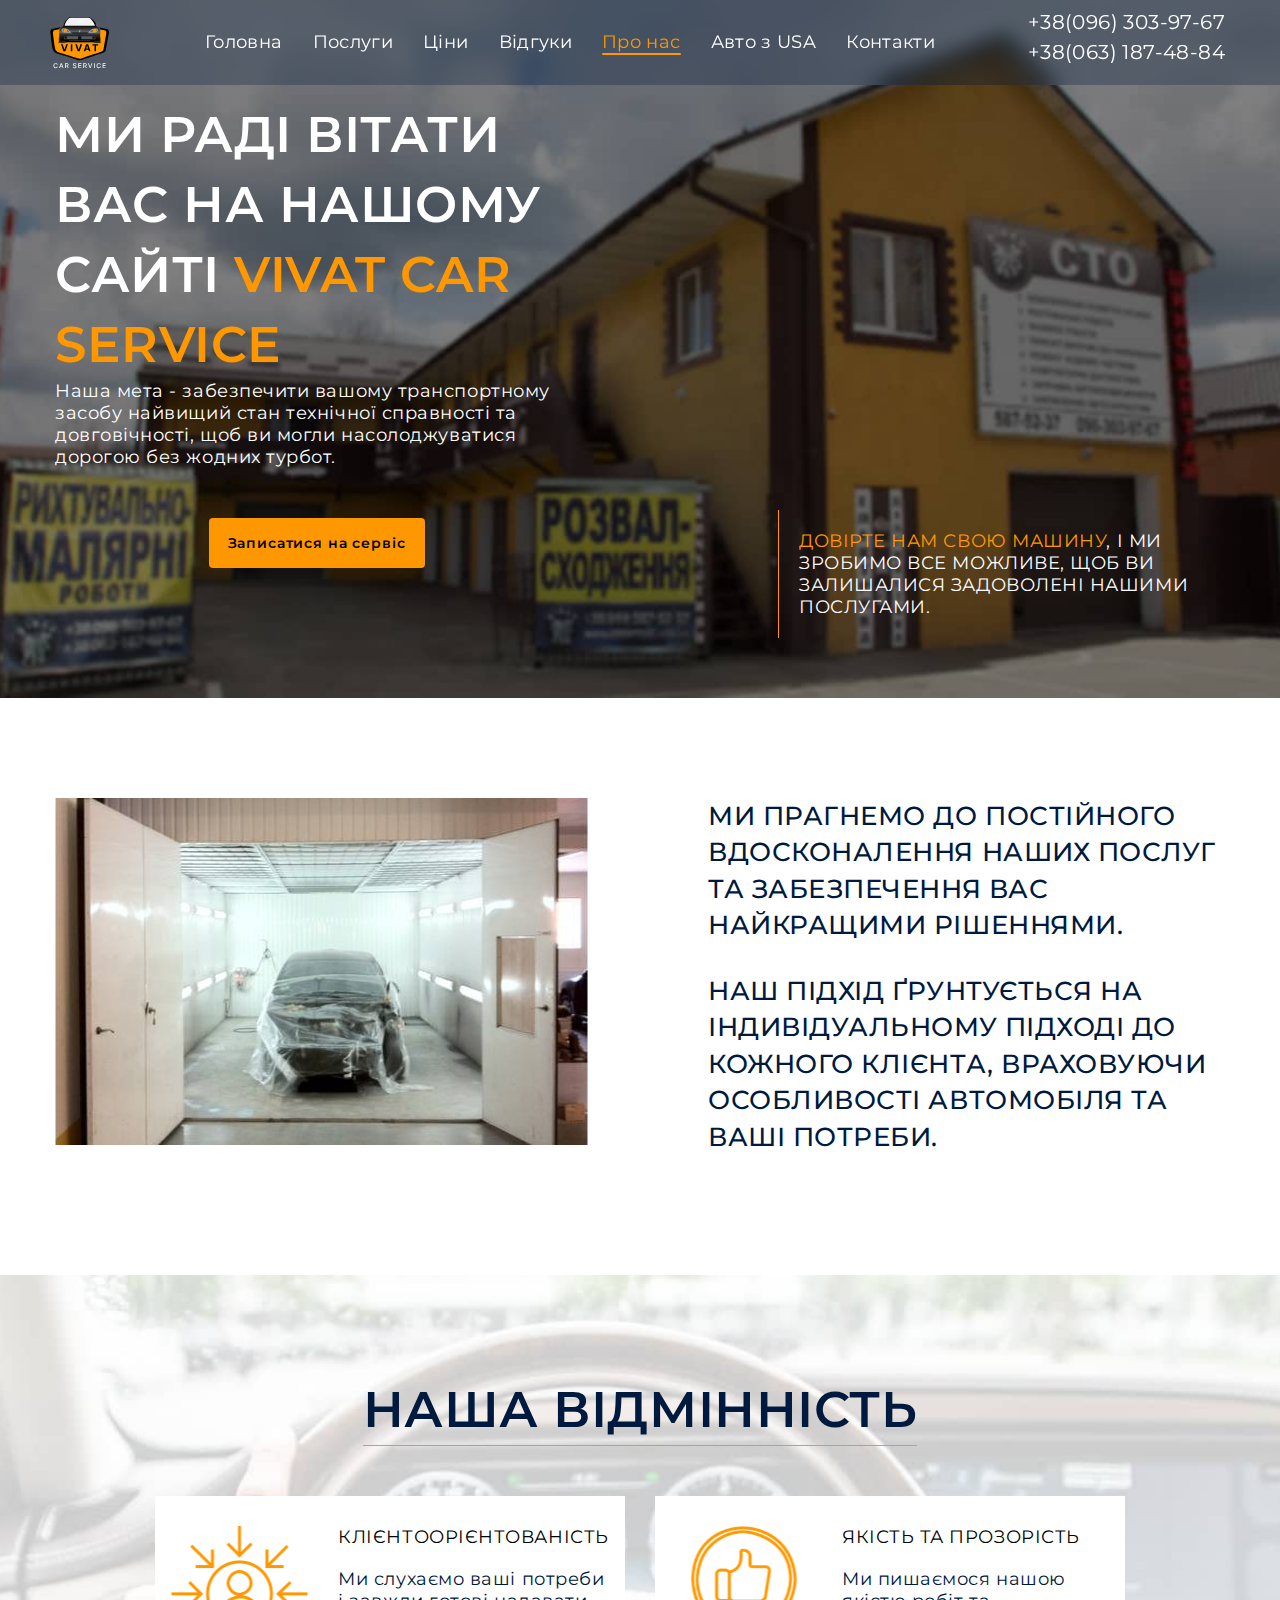
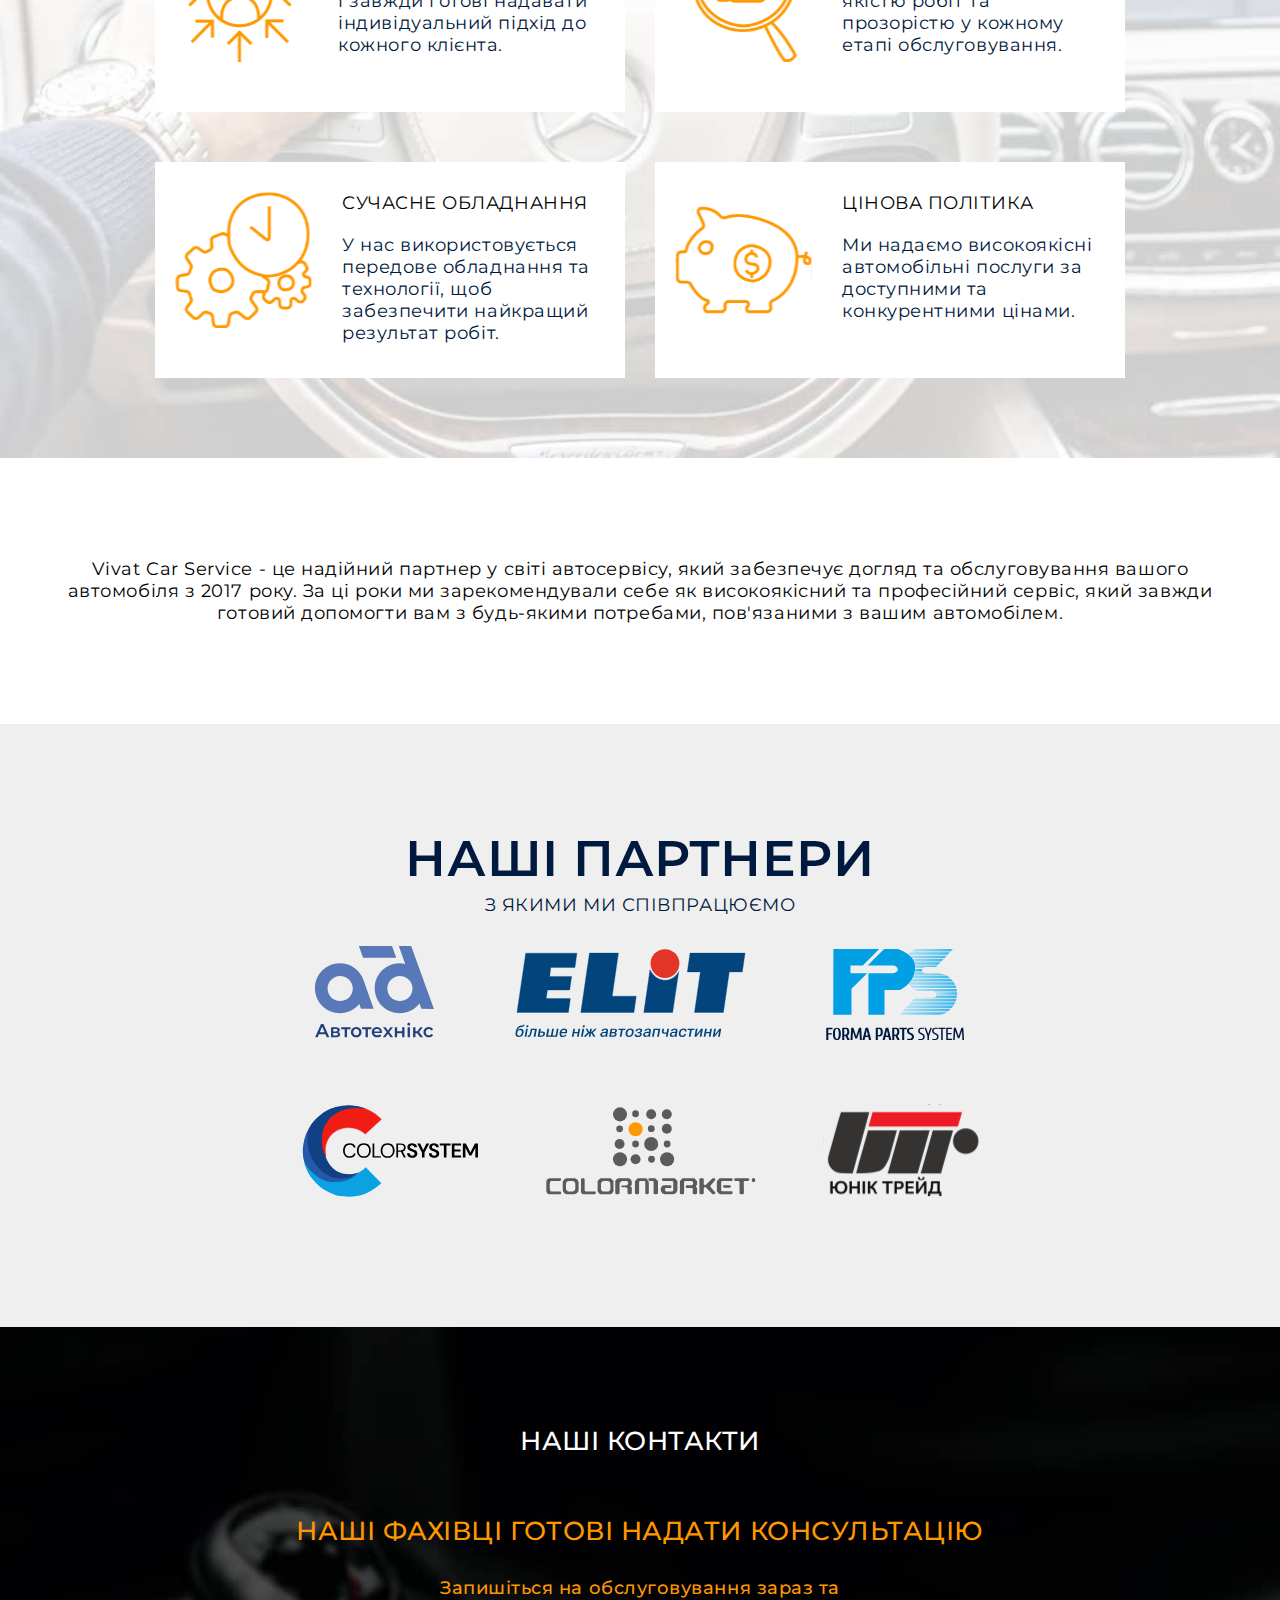
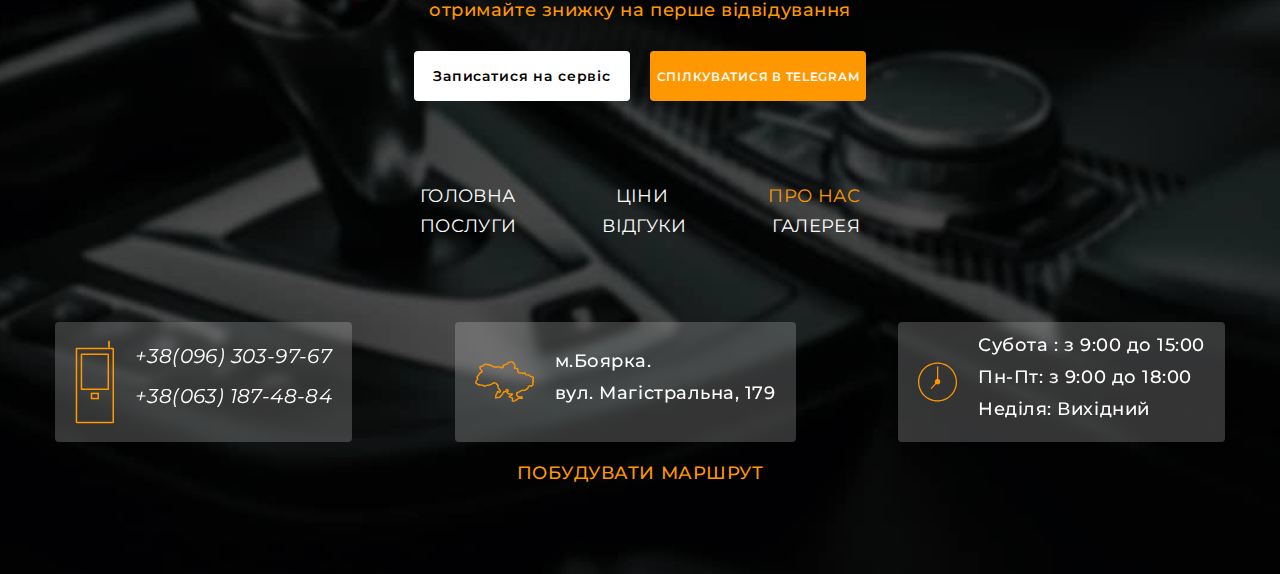
==== commit 08e24b9b: "add_btn" ====
--- a/about.html
+++ b/about.html
@@ -186,6 +186,14 @@
               технічної справності та довговічності, щоб ви могли
               насолоджуватися дорогою без жодних турбот.
             </p>
+            <button
+              style="margin-top: 50px; background-color: var(--brend-color)"
+              type="button"
+              class="button-active hero-btn button"
+              data-modal-open
+            >
+              Записатися на сервіс
+            </button>
           </div>
           <div class="about_title_wraper_text">
             <p>
@@ -651,7 +659,7 @@
             id="user-phone"
             pattern="(\+380[0-9]{9}|0[0-9]{9})"
             title="+380XXXXXXXXX або 0XXXXXXXXX"
-            placeholder="0XX-XXX-XX-XX"
+            placeholder="+380"
           />
         </div>
 
--- a/css/main.min.css
+++ b/css/main.min.css
@@ -1 +1 @@
-:root{--brend-color: #ff9800;--primery-text-color: #fff;--secondary-text-color: #757575;--color-text-dark-theme: #565c5f;--text-paragraph: "Roboto", sans-serif;--color-icon: #afb1b8;--transition-dur-fun: 250ms cubic-bezier(0.4, 0, 0.2, 1)}.visually-hidden{position:absolute;width:1px;height:1px;margin:-1px;border:0;padding:0;white-space:nowrap;clip-path:inset(100%);clip:rect(0 0 0 0);overflow:hidden}#scrollToTopBtn{background:url(../images/svg/btn_up.svg);background-size:cover;background-repeat:no-repeat;position:fixed;bottom:10px;right:10px;width:35px;height:35px;border:none;border-radius:50%;opacity:.9;z-index:99}#scrollToTopBtn:hover{background:url(../images/svg/btn_up_hover.svg);background-size:cover;opacity:1}.top_up_img{transform:rotate(90deg);width:50px}.technology__icon,.polity,.modal__btn-close,.button-nav{display:flex;justify-content:center}*,*::after,*::before{box-sizing:inherit}html{scroll-behavior:smooth}h1,h2,h3,h4,h5,p{margin-top:0;margin-bottom:0}h2,h3,h4,h5{font-size:16px;text-transform:uppercase}@media screen and (min-width: 1200px){h2,h3,h4,h5{font-size:26px}}p{font-style:normal;line-height:normal}ul,li{margin-top:0;margin-bottom:0;padding-left:0}.link{text-decoration:none}.list{list-style:none}img{display:block;min-height:100%;height:auto}button{cursor:pointer}.link-active{color:var(--brend-color)}.link-active::after{content:"";position:absolute;display:block;width:100%;height:2px;left:0;bottom:30px;background-color:var(--brend-color);border-radius:2px}html{box-sizing:border-box}body{margin:0;font-family:"Montserrat",Alternates;font-size:18px;font-weight:400;letter-spacing:.03em;color:var(--primery-text-color)}.section{padding-top:100px;padding-bottom:100px}@media screen and (min-width: 1200px){.section{padding-top:100px;padding-bottom:100px}}.container{box-sizing:border-box;width:100%;padding-left:15px;padding-right:15px}@media screen and (min-width: 480px){.container{margin-left:auto;margin-right:auto;width:480px}}@media screen and (min-width: 768px){.container{width:768px}}@media screen and (min-width: 1200px){.container{width:1200px}}.logo__part-color{color:var(--brend-color)}.logo-up{font-family:"Raleway";font-size:24px;font-weight:700;line-height:1.16;color:#000;padding-top:16px;padding-bottom:16px}@media screen and (min-width: 768px){.logo-up{padding-top:26px;padding-bottom:26px;margin-right:87px}}@media screen and (min-width: 1200px){.logo-up{font-size:26px;font-weight:700;line-height:1.19;margin-right:93px;padding-top:24px;padding-bottom:25px;transition:color var(--transition-dur-fun)}}.logo-down-link{display:inline-block;font-style:normal;font-family:"Raleway";font-size:26px;font-weight:700;line-height:1.14;color:#fff;margin-bottom:20px;transition:color var(--transition-dur-fun)}.logo-down-link:hover,.logo-down-link:focus{color:var(--brend-color)}.hero-btn{font-family:"Montserrat";font-style:normal;font-size:14px;font-weight:600;line-height:1.88;align-items:center;text-align:center;letter-spacing:.06em;width:216px;height:50px;border-radius:4px;border-color:rgba(0,0,0,0);margin-bottom:10px;margin-bottom:20px}.button-nav{gap:8px;margin-bottom:50px;margin-right:11px;flex-wrap:wrap;justify-content:flex-start}@media screen and (min-width: 768px){.button-nav{margin-right:0;justify-content:center}}.button-nav__link{font-family:var(--text-paragraph);background:#f5f4fa;padding:6px 22px;border-radius:4px;border:1px solid rgba(0,0,0,0);font-size:16px;font-weight:500;line-height:1.62;text-align:center;letter-spacing:.03em;color:#212121;transition:background-color var(--transition-dur-fun),color var(--transition-dur-fun),box-shadow var(--transition-dur-fun)}.button-nav__link:hover,.button-nav__link:focus{background-color:var(--brend-color);color:var(--color-text-dark-theme);box-shadow:0px 3px 1px rgba(0,0,0,.1),0px 1px 2px rgba(0,0,0,.08),0px 2px 2px rgba(0,0,0,.12);border-radius:4px}.send-btn{padding:10px 28px;width:200px;height:50px;background-color:var(--brend-color);color:var(--color-text-dark-theme);box-shadow:0px 4px 4px rgba(0,0,0,.15);border-radius:4px;border:rgba(0,0,0,0);font-size:16px;font-weight:700;line-height:1.88;display:flex;letter-spacing:.06em;margin-left:auto;margin-right:auto}.write_on_img{width:60px;height:60px}.modal__btn-send{padding:5px;position:relative;top:60px;border-radius:100%;background:var(--brend-color);box-shadow:0px 4px 4px rgba(0,0,0,.15);border-color:rgba(0,0,0,0)}@media screen and (min-width: 768px){.modal__btn-send{scale:1.5;top:75px}}@media screen and (min-width: 1200px){.modal__btn-send{padding:10px;scale:1.6;position:absolute;top:92%;right:45%}}.modal__btn-send:hover{scale:.9;box-shadow:0px 4px 4px rgba(0,0,0,.15)}@media screen and (min-width: 1200px){.modal__btn-send:hover{scale:1.3;box-shadow:0px 4px 4px rgba(0,0,0,.15)}}.button-active{background-color:#fff;transition:background-color var(--transition-dur-fun)}.button-active:hover,.button-active:focus{scale:1.1;background:var(--brend-color);color:var(--text-paragraph);box-shadow:0px 4px 4px rgba(0,0,0,.15)}#scrollToTopBtn{background:url(../images/svg/btn_up.svg);background-size:cover;background-repeat:no-repeat;position:fixed;bottom:10px;right:10px;width:35px;height:35px;border:none;border-radius:50%;opacity:.9;z-index:99}#scrollToTopBtn:hover{background:url(../images/svg/btn_up_hover.svg);background-size:cover;opacity:1}.top_up_img{transform:rotate(90deg);width:50px}.telegram_link{padding:15px 0;text-transform:uppercase;color:var(--primery-text-color);font-size:12px;background-color:var(--brend-color)}.telegram_link:hover{color:var(--brend-color);background-color:var(--primery-text-color)}.brend_color_text{color:var(--brend-color)}.button_container{display:flex;gap:20px;flex-direction:column;align-items:center;margin-bottom:20px}@media screen and (min-width: 1200px){.button_container{flex-direction:row}}.mail-form{text-align:center}@media screen and (min-width: 1200px){.mail-form{text-align:start}}.mail-form__title{font-size:14px;font-weight:700;line-height:1.14;text-transform:uppercase;color:var(--color-text-dark-theme);margin-bottom:20px}.footer-form__enter-mail{display:inline-block;align-items:center;width:100%;height:50px;border:1px solid rgba(255,255,255,.3);filter:drop-shadow(0px 4px 4px rgba(0, 0, 0, 0.15));border-radius:4px;background-color:#2f303a;color:var(--color-text-dark-theme);padding:15px;outline:none;transition:border-color var(--transition-dur-fun);margin-bottom:20px}.footer-form__enter-mail::placeholder{font-size:16px;line-height:1.25;align-items:center;color:rgba(255,255,255,.6)}.footer-form__enter-mail:focus-within{border-color:var(--brend-color)}@media screen and (min-width: 768px){.footer-form__enter-mail{width:450px}}@media screen and (min-width: 1200px){.footer-form__enter-mail{width:358px;margin-right:12px;margin-bottom:0}}.send__icon{width:100%;height:100%;margin-left:10px}.backdrop{position:fixed;top:0;left:0;width:100%;height:100%;z-index:999;background-color:rgba(0,0,0,.2);transition:opacity var(--transition-dur-fun),visibility var(--transition-dur-fun)}.backdrop.is-hidden{display:none;visibility:hidden;opacity:0;pointer-events:none}.modal{background:rgba(0,0,0,0);background-image:url(../images/svg/modal_bg_mobile.svg);background-repeat:no-repeat;background-size:contain;width:300px;position:absolute;top:50%;left:50%;transform:translate(-50%, -50%);padding:40px;padding-bottom:50px;border-radius:4px;text-align:center}@media screen and (min-width: 350px){.modal{padding-left:15px;padding-right:15px;padding-bottom:50px}}@media screen and (min-width: 768px){.modal{padding:40px;width:80%;background-color:var(--brend-color)}}@media screen and (min-width: 1200px){.modal{padding:40px;text-align:left;background-color:rgba(0,0,0,0);background-image:url(../images/svg/modal_bg.svg);width:840px;padding-bottom:100px;background-size:cover;padding-bottom:150px}}@media screen and (max-width: 450px){.modal{padding-left:15px;padding-right:15px}}.modal__btn-close{position:absolute;top:8px;right:8px;align-items:center;width:30px;height:30px;border-radius:50%;background:rgba(0,0,0,0);border:none;padding:0;transform:fill var(--transition-dur-fun)}.modal__close-icon{fill:#878787;transition:fill var(--transition-dur-fun)}.modal__btn-close:hover .modal__close-icon,.modal__btn-close:focus .modal__close-icon{fill:var(--primery-text-color)}.modal__cta-title{text-transform:uppercase}.modal__cta-title{font-size:30px;font-weight:300;margin-bottom:12px;text-align:center;line-height:1.15;color:var(--primery-text-color);color:#00193e;font-family:Montserrat Alternates;font-style:normal;line-height:140%;text-transform:uppercase}@media screen and (min-width: 768px){.modal__cta-title{font-size:37px;font-weight:300}}.modal__label-title{text-align:center;color:#00193e;font-style:normal;line-height:normal;padding-bottom:10px;font-size:15px;font-weight:500}@media screen and (min-width: 1200px){.modal__label-title{text-align:left;font-size:15px;font-weight:500}}.modal__input-name,.modal__input-phone,.modal__input-mail{display:block;width:100%;height:46px;border:1px solid rgba(33,33,33,.2);border-radius:4px;padding-left:15px;outline:none;transition:border-color var(--transition-dur-fun)}.modal__input-name:focus-within,.modal__input-phone:focus-within,.modal__input-mail:focus-within{border-color:var(--brend-color)}.modal__input-position{margin-top:5px;display:block;position:relative;margin-bottom:20px}.modal__input-position:focus-within{fill:var(--brend-color)}.modal__icon-input{position:absolute;top:0;left:0;width:18px;height:18px;margin:11px;transition:fill var(--transition-dur-fun)}.user-name{display:block;margin-bottom:10px}.modal__input-coment{width:100%;height:50px;padding:16px;outline:none}.modal__input-coment:focus-within{border-color:var(--brend-color)}.modal__input-coment::placeholder{font-size:12px;line-height:1.16;letter-spacing:.01em;color:rgba(117,117,117,.5)}textarea{display:block;resize:none;border:1px solid rgba(33,33,33,.2);border-radius:4px;margin-bottom:20px}.polity{text-align:left;align-items:center;font-family:"Roboto";font-style:normal;margin-bottom:30px;font-size:12px;font-weight:400;line-height:1.71;letter-spacing:.03em;color:var(--secondary-text-color)}@media screen and (min-width: 1200px){.polity{font-size:14px}}.checkbox-title{font-family:"Roboto";font-style:normal;font-size:14px;font-weight:400;line-height:1.71;color:#757575}.checkbox__link{color:var(--brend-color)}.checkbox__icon{display:inline-block;width:16px;height:15px;margin-right:7px;border:2px solid var(--primery-text-color);border-radius:2px}.checkbox:checked+.checkbox__icon{border-color:var(--brend-color);background-color:var(--brend-color);background-image:url(../images/icon-check.svg);background-size:contain;background-repeat:no-repeat;background-origin:border-box}.centre{align-items:center;justify-content:center;text-align:center}.notification{text-align:center;display:flex;align-items:center;justify-content:center;opacity:.9;width:100%;height:100%;position:fixed;top:0;left:50%;transform:translateX(-50%);background-color:var(--brend-color);color:var(--primery-text-color);padding:10px 20px;border-radius:5px;box-shadow:0 2px 10px rgba(0,0,0,.1);z-index:10000;font-size:26px;text-transform:uppercase}.mobile-menu{opacity:0;position:fixed;top:0;left:0;z-index:99;width:100%;height:100%;background:#565c5f;backdrop-filter:blur(10px);transform:translateY(-1500px);pointer-events:none;overflow-y:hidden}@media screen and (min-width: 768px){.mobile-menu{display:none}}.mobile-menu-list{display:flex;gap:5px;flex-direction:column}.mobile-menu__link{font-weight:500;font-size:30px;line-height:1.17;letter-spacing:.02em;color:var(--primery-text-color)}.mobile-menu__container{height:100%;position:relative;padding-left:40px;padding-top:48px;padding-bottom:48px;display:flex;flex-direction:column}.mobile-menu__close-btn{position:absolute;top:20px;right:14px;border:none;padding:0;line-height:0;background-color:rgba(0,0,0,0)}.mobile-menu__close-icon{width:50px;height:50px;scale:1.2;fill:var(--brend-color);transition:fill var(--transition-dur-fun)}.mobile-menu__close-btn:hover .mobile-menu__close-icon,.mobile-menu__close-btn:focus .mobile-menu__close-icon{fill:var(--brend-color)}.mobile-menu{transition:opacity .5s,visibility .5s,transform .5s}.mobile-menu.is-open{opacity:1;pointer-events:auto;transform:translateY(0px)}.mobile-menu.is-open .header-header{backdrop-filter:none !important}.current{color:var(--brend-color)}.mobile-list-contact{display:flex;flex-direction:column;margin-top:auto}.mobile-list-contact__link-phone{font-weight:500;font-size:20px;line-height:1.17;letter-spacing:.02em;color:var(--primery-text-color)}@media screen and (max-width: 360px){.mobile-list-contact__link-phone{font-size:24px}}.logo-up_icon{width:50px;height:45px}@media screen and (min-width: 768px){.logo-up_icon{scale:1.2;margin-right:100px}}.mobile-list-contact__link-mail{font-weight:500;font-size:24px;line-height:1.17;letter-spacing:.02em;color:var(--secondary-text-color)}.mobile-social-list{display:flex;flex-wrap:wrap;row-gap:10px}.mobile-social__item:not(:last-child){padding-right:10px;margin-right:10px;border-right:1px solid rgba(33,33,33,.2)}.mobile-social__link{font-weight:500;font-size:18px;line-height:1.22;letter-spacing:.02em;color:var(--brend-color)}.mobile-menu__item{margin-bottom:20px}.mobile-list-contact__item{margin-bottom:10px}.heading{text-align:center;padding:20px 0;max-width:750px;margin:0 auto}.heading h2{position:relative;font-weight:600;font-family:"Dosis",sans-serif;text-transform:uppercase;padding:0 0 10px;color:#231f20}.heading h2:before{position:absolute;content:"";height:1px;width:150px;background:#ffbe00;left:0;right:0;bottom:1px;margin:auto}.heading h2:after{content:"";height:3px;width:50px;background:#3c377b;position:absolute;left:0;right:0;margin:auto;bottom:0}.img-fluid{width:100%}.slick-prev{background-image:url(../images/svg/arrow_prew.svg)}.slick-prev:hover{background-image:url(../images/arrow_prew_hover.svg)}.slick-next{background-image:url(../images/arrow_next.svg)}.slick-next:hover{background-image:url(../images/arrow_next_hover.svg)}@media(max-width: 1200px){.slider_container{width:100%}.slick-arrow{display:none}}.vivat-header{background:rgba(0,25,62,.3);backdrop-filter:blur(10px);position:fixed;width:100%;z-index:999;padding-top:10px;padding-bottom:16px}@media screen and (min-width: 768px){.vivat-header{padding-top:0;padding-bottom:0}}@media screen and (min-width: 768px){.vivat-header .container{display:flex;align-items:center}.vivat-header a:hover,.vivat-header a:focus{color:var(--brend-color)}}@media screen and (min-width: 768px){.menu-nav{display:flex;align-items:center}}.menu-nav-list{display:none}@media screen and (min-width: 768px){.menu-nav-list{display:flex;gap:10px}}@media screen and (min-width: 1200px){.menu-nav-list{display:flex;gap:30px}}@media screen and (min-width: 768px){.menu-nav__link{font-size:12px;font-weight:400;display:inline-block;color:var(--primery-text-color);font-weight:500;line-height:1.14;letter-spacing:.02em;padding-top:32px;padding-bottom:32px;transition:color var(--transition-dur-fun);position:relative}}@media screen and (min-width: 1200px){.menu-nav__link{font-size:18px;font-weight:400;line-height:1.14;letter-spacing:.02em;padding-top:32px;padding-bottom:32px;transition:color var(--transition-dur-fun);position:relative}}.list-contact{display:flex;gap:5px;flex-direction:column}@media screen and (min-width: 768px){.list-contact{font-size:14px;font-weight:400;display:block}}@media screen and (min-width: 1200px){.list-contact{display:flex;flex-direction:column;justify-content:center;align-items:center;margin-left:auto}}.list-contact__item{margin-bottom:10px}.list-contact-link{color:var(--primery-text-color);font-weight:500;line-height:1.14px;letter-spacing:.02em}@media screen and (min-width: 768px){.list-contact-link{font-size:12px}}@media screen and (min-width: 1200px){.list-contact-link{font-size:20px;font-weight:400;padding:7px 0;display:flex;justify-content:center;align-items:center;transition:color var(--transition-dur-fun)}}@media screen and (min-width: 768px){.header-contact-phone,.header-contact-mail{margin-right:10px;fill:currentColor}}.open-mobile-menu-btn{border:none;background-color:rgba(0,0,0,0);padding:0;line-height:0;margin-right:5px}.open-mobile-menu-btn img{width:40px;height:40px}@media screen and (min-width: 768px){.open-mobile-menu-btn{display:none}}.page-header__conteiner{display:flex;align-items:center;justify-content:space-between;padding-left:15px;padding-right:15px}.hero{padding-top:100px;background-image:linear-gradient(rgba(47, 48, 58, 0.4), rgba(47, 48, 58, 0.4)),url(../images/bg/hero-bg-mobile.jpg);background-size:cover;background-repeat:no-repeat;background-position:center;background-color:#2f303a;text-align:center}@media screen and (min-width: 768px){.hero{background-image:linear-gradient(rgba(47, 48, 58, 0.4), rgba(47, 48, 58, 0.4)),url(../images/bg/hero-bg-tablet.jpg);padding:118px 0}}@media screen and (min-width: 1200px){.hero{background-image:linear-gradient(rgba(47, 48, 58, 0.4), rgba(47, 48, 58, 0.4)),url(../images/bg/hero-bg-desktop.jpg);padding:100px 0;max-width:1600px;margin:0 auto}}@media screen and (min-device-pixel-ratio: 2)and (max-width: 767px),screen and (min-resolution: 192dpi)and (max-width: 767px),screen and (min-resolution: 2dppx)and (max-width: 767px){.hero{background-image:linear-gradient(rgba(47, 48, 58, 0.4), rgba(47, 48, 58, 0.4)),url(../images/bg/hero-bg-mobile@2x.jpg)}}@media screen and (min-device-pixel-ratio: 2)and (min-width: 768px),screen and (min-resolution: 192dpi)and (min-width: 768px),screen and (min-resolution: 2dppx)and (min-width: 768px){.hero{background-image:linear-gradient(rgba(47, 48, 58, 0.4), rgba(47, 48, 58, 0.4)),url(../images/bg/hero-bg-tablet@2x.jpg)}}@media screen and (min-device-pixel-ratio: 2)and (min-width: 1200px),screen and (min-resolution: 192dpi)and (min-width: 1200px),screen and (min-resolution: 2dppx)and (min-width: 1200px){.hero{background-image:linear-gradient(rgba(47, 48, 58, 0.4), rgba(47, 48, 58, 0.4)),url(../images/bg/hero-bg-desktop@2x.jpg)}}.hero__title{text-align:center;margin-top:15px;color:var(--primery-text-color);font-size:26px;font-weight:500;line-height:1.62;margin:0 auto;letter-spacing:.06em;text-transform:uppercase}@media screen and (min-width: 768px){.hero__title{text-align:center;width:360px}}@media screen and (min-width: 1200px){.hero__title{font-size:50px;font-weight:900;line-height:1.36;margin:0;text-align:start;width:500px}}.hero__title_sub{text-align:center}@media screen and (min-width: 1200px){.hero__title_sub{text-align:start;margin-bottom:80px}}.hero__title_sub li{margin-bottom:12px}.hero__title_sub_wraper{display:flex;justify-content:center;flex-direction:column;margin-bottom:10px}@media screen and (min-width: 1200px){.hero__title_sub_wraper{flex-direction:row;justify-content:space-between}}.hero_address_wraper{display:flex;gap:20px;align-items:center;padding:20px;border-radius:4px;background:rgba(255,255,255,.2);backdrop-filter:blur(5px);margin:0 auto 20px;max-width:400px}@media screen and (min-width: 1200px){.hero_address_wraper{margin:20px 0;height:120px}}@media screen and (min-width: 1200px){.hero_address_container{display:flex;flex-direction:row;justify-content:flex-end;gap:20px;margin:20px 0}}.hero_discount_img_mobile{position:relative;width:80px;right:-75%;margin-top:-50px}@media screen and (min-width: 1200px){.hero_discount_img_mobile{display:none}}.hero_discount_img_desktop{display:none}@media screen and (min-width: 1200px){.hero_discount_img_desktop{display:block;margin-top:-275px;margin-right:-50px}}@media(max-width: 1300px){.hero_discount_img_desktop{margin-right:50px}}.technology{text-align:center}@media screen and (min-width: 768px){.technology{text-align:start}}.technology h2{margin:0 auto}.technology-list{display:flex;flex-direction:column;align-items:center;gap:30px;flex-wrap:wrap}@media screen and (min-width: 1200px){.technology-list{flex-wrap:nowrap;flex-direction:row}}.technology__icon{flex-direction:column;align-items:center;box-sizing:border-box;border-bottom:1px solid var(--brend-color);margin-bottom:30px;width:100%}.technology__icon-pick{width:70px;height:70px}.technology-list__item{width:100%}@media screen and (min-width: 768px){.technology-list__item{width:354px}}.technology__title{font-size:20px;font-weight:500;line-height:1.14;text-transform:uppercase;font-size:20px;margin-bottom:10px;color:var(--color-text-dark-theme)}.technology__paragraph{line-height:1.71;color:var(--secondary-text-color)}.technology__icon__img{margin-bottom:25px}.service_section{text-align:center;background-color:#2f303a;background-image:linear-gradient(rgba(47, 48, 58, 0.7), rgba(47, 48, 58, 0.7)),url(../images/bg/service_bg_mobile.jpg);background-size:cover;background-position:center;background-repeat:no-repeat}@media screen and (min-width: 1200px){.service_section{background-image:linear-gradient(rgba(47, 48, 58, 0.4), rgba(47, 48, 58, 0.4)),url(../images/bg/service_bg_desktop.jpg)}}.service_section__title{font-size:26px;font-weight:500;color:var(--primery-text-color);line-height:1.16;margin-bottom:50px}.service_section-list{align-items:center;justify-content:center;display:flex;flex-wrap:wrap}@media screen and (min-width: 768px){.service_section-list{gap:30px}}.service_section-list__item{box-sizing:content-box;margin-bottom:30px;background:#fff;box-shadow:0px 1px 3px rgba(0,0,0,.12),0px 1px 1px rgba(0,0,0,.14),0px 2px 1px rgba(0,0,0,.2);border-radius:4px}@media screen and (min-width: 768px){.service_section-list__item{width:calc(100% - 30px)/2;margin-bottom:0}}.service_section-list__img{max-width:100%}@media screen and (min-width: 768px){.service_section-list__img{max-width:354px}}@media screen and (min-width: 1200px){.service_section-list__img{max-width:370px}}.service_link{padding:10px 0;text-decoration:none;color:#000}.service_link:hover .service_img_container{background-color:var(--brend-color);color:#fff;box-shadow:0px 0px 5px 0px rgba(255,255,255,.75)}.service_img{min-height:auto !important}.service_img_container{box-sizing:border-box;padding:10px;width:315px}@media screen and (min-width: 768px){.service_img_container{width:280px}}@media screen and (min-width: 1200px){.service_img_container{width:270px;height:220px}}.service_img_title{font-size:18px;font-weight:600;margin-bottom:10px}.engine_img{zoom:.18;margin:0 auto;scale:1.5}@media screen and (min-width: 1200px){.engine_img{margin-top:25px}}.testimonial h3{color:#000}.testimonial_link{font-size:20px;font-weight:500;color:var(--brend-color)}.testimonial_link:hover{border-bottom:2px solid var(--brend-color)}.usa{background:url(../images/bg/usa_bg_mobile.png);background-size:auto;background-repeat:unset;background-position:bottom;background-color:#efefef;text-align:center;color:#000}@media screen and (min-width: 768px){.usa{background:linear-gradient(rgba(255, 255, 255, 0.5), rgba(255, 255, 255, 0.5)),url(../images/bg/usa_bg.png);background-size:cover;background-repeat:no-repeat;background-position:center;background-attachment:fixed}}.usa_text_wraper{color:#878787;text-align:start;padding:20px}.usa_text_wraper h3{font-size:50px;font-weight:500;text-shadow:0px 0px 1px var(--primery-text-color);margin-bottom:20px}.usa_plan_wraper{box-sizing:border-box;display:flex;flex-direction:column;align-items:center;text-align:center;padding:20px}@media screen and (min-width: 768px){.usa_plan_wraper{width:270px}}@media screen and (min-width: 1200px){.usa_plan_wraper{width:270px;height:490px}}.usa_plan_wraper img{min-height:auto;margin-bottom:20px}.usa_plan_wraper h4{margin-bottom:20px;color:var(--brend-color);text-transform:uppercase;font-size:26px;font-weight:400}.usa_plan_paragraph{display:none}@media screen and (min-width: 1200px){.usa_plan_paragraph{display:block}}.usa_btn_read_more{margin-top:50px;border-radius:4px;padding:10px 20px;color:#000;font-size:14px;font-weight:600;opacity:.9;background-color:var(--brend-color)}.usa_btn_read_more:hover{opacity:1;color:var(--primery-text-color)}.gallery{border-bottom:10px solid #6c7073;padding-bottom:200px;background-image:url(../images/bg/gallery_bg.jpg);background-size:cover;background-repeat:no-repeat;background-position:center;background-color:#2f303a;text-align:center}.gallery_title{font-family:"Montserrat";font-size:26px;font-weight:500;font-style:normal;line-height:140%;text-transform:uppercase;text-align:center}.gallery_text{font-family:"Montserrat";max-width:450px;margin:20px auto;margin-bottom:50px}.about{padding-bottom:60px;background-image:url(../images/bg/about_bg_desktop.jpg);background-size:cover;background-repeat:no-repeat;background-position:center;background-color:#2f303a;text-align:center}.about h1{font-family:Montserrat;font-style:normal;line-height:140%;text-transform:uppercase}@media screen and (min-width: 1200px){.about h1{text-align:start;font-size:50px;font-weight:600}}.about p{font-style:normal;line-height:normal}@media screen and (min-width: 1200px){.about p{max-width:500px;text-align:start}}@media screen and (min-width: 1200px){.about .container{display:flex;justify-content:space-between}}@media screen and (min-width: 1200px){.about_title_wraper{width:50%;margin-bottom:160px}}@media screen and (min-width: 1200px){.about_title_wraper_text{display:flex;align-items:flex-end;padding-left:200px}}.about_title_wraper_text p{width:100%;font-style:normal;line-height:normal;text-transform:uppercase;padding:20px;padding-right:0;border-left:1px solid var(--brend-color)}@media screen and (min-width: 1200px){.about_description .container{display:flex;gap:60px;justify-content:space-between}}.about_description_img{width:100%;margin-bottom:30px}@media screen and (min-width: 1200px){.about_description_img{margin-right:60px}}.about_description_text{display:flex;flex-direction:column;justify-content:space-between}.about_description p{color:#00193e;text-align:center;font-style:normal;line-height:140%;text-transform:uppercase;margin-bottom:20px}@media screen and (min-width: 1200px){.about_description p{text-align:start;font-size:26px;font-weight:500}}.about_difference{padding-bottom:60px;text-align:center;background-image:url(../images/bg/difference.jpg);background-size:cover;background-repeat:no-repeat;background-position:center;background-color:#2f303a}.about_difference_wraper{margin-bottom:20px;background-color:#fff;display:flex;justify-content:center;padding:30px 20px;flex-wrap:wrap}@media screen and (min-width: 1200px){.about_difference_wraper{flex-direction:row;flex-wrap:nowrap;justify-content:center;width:470px;text-align:start;gap:30px}}.about_difference h2{margin-bottom:30px;color:#00193e;font-style:normal;line-height:140%;text-transform:uppercase;display:inline-block;border-bottom:1px solid var(--brend-color)}@media screen and (min-width: 1200px){.about_difference h2{font-size:50px;font-weight:600;margin-bottom:50px}}.about_difference_list{color:#00193e;display:flex;gap:30px;justify-content:center;flex-wrap:wrap}.about_difference_list img{margin-bottom:20px}.about_difference_list h3{color:#000;font-family:Montserrat;font-size:18px;font-weight:400;text-align:center;font-style:normal;line-height:normal;text-transform:uppercase;margin-bottom:20px}@media screen and (min-width: 1200px){.about_difference_list h3{text-align:start}}.about_bonus{text-align:center;color:#000}.about_partners{background-color:#efefef;font-family:Montserrat;text-align:center;color:#00193e;font-style:normal;line-height:normal;text-transform:uppercase}.about_partners h3{font-size:50px;font-weight:600;line-height:140%}.about_partners p{margin-bottom:30px}.about_partners ul{width:100%;display:block;margin:0 auto}@media screen and (min-width: 1200px){.about_partners ul{display:flex;gap:30px;flex-wrap:wrap;width:750px;justify-content:space-evenly;flex-wrap:wrap;align-items:center}}.about_partners ul li{margin-bottom:30px}.about_partners ul li img{margin:0 auto;max-width:100%}.vivat-footer{background-image:url(../images/bg/footer_bg.jpg);background-size:cover;background-repeat:no-repeat;background-position:center;background-color:#2f303a;padding-top:100px;padding-bottom:60px;display:block;text-align:center}@media screen and (min-width: 768px){.vivat-footer .container{text-align:center;flex-wrap:wrap;gap:60px;column-gap:165px;justify-content:center}}@media screen and (min-width: 1200px){.vivat-footer .container{align-items:baseline;column-gap:normal}.vivat-footer .button_container{justify-content:center}}.vivat-footer p{margin:0 auto;max-width:500px}.vivat-footer h2,.vivat-footer h3,.vivat-footer p{margin-bottom:30px;font-weight:500}.vivat-footer .menu-nav{justify-content:center}.vivat-footer h2{margin-bottom:60px}.footer-address{text-align:center}@media screen and (min-width: 1200px){.footer-address{display:flex;justify-content:space-between;text-align:left}}.footer-address p{text-align:start;margin-bottom:10px}.address{font-style:normal}.address-nav-link{display:inline-block;line-height:1.71;color:var(--primery-text-color)}.address-link{display:inline-block;line-height:1.71;color:rgba(255,255,255,.9);transition:color var(--transition-dur-fun)}.address-link:hover,.address-link:focus{color:var(--brend-color)}.vivat-footer .menu-nav-list{flex-wrap:wrap;justify-content:space-between;max-width:500px;gap:20px}.address__item:not(:last-child){margin-bottom:9px}@media screen and (min-width: 1200px){.footer-form{display:flex;width:100%}}@media screen and (min-width: 1200px){.mobile_footer_menu{display:none}}.mobile_footer_menu a{color:var(--primery-text-color)}@media(min-width: 320px)and (max-width: 363px){.mobile_footer_menu{width:280px}}@media(min-width: 450px)and (max-width: 767px){.mobile_footer_menu{width:420px}}.desktop_footer_menu{display:none}@media screen and (min-width: 1200px){.desktop_footer_menu{display:block}}.desktop_footer_menu a:hover{color:var(--brend-color)}.directory{text-transform:uppercase;color:var(--brend-color)}.directory:hover{color:var(--primery-text-color)}.footer_wraper_menu{display:flex;flex-direction:column;align-items:center;margin:60px 0}.usa_cars{background-image:linear-gradient(rgba(47, 48, 58, 0.4), rgba(47, 48, 58, 0.4)),url(../images/bg/usa_hero_bg_mobile.jpg);background-size:cover;background-repeat:no-repeat;background-position:center;background-color:#2f303a;text-align:center}.usa_cars p{margin-top:10px;margin-bottom:40px}@media screen and (min-width: 768px){.usa_cars p{width:90%}}@media screen and (min-width: 1200px){.usa_cars p{width:100%;max-width:450px;text-align:start;font-style:normal;line-height:normal}}@media screen and (min-width: 768px){.usa_cars .container{display:flex;justify-content:space-around}}.usa_cars__title{width:240px;box-sizing:border-box;text-align:start;margin-top:15px;font-size:30px;font-weight:600;margin:0 auto;letter-spacing:.06em;text-transform:uppercase;font-style:normal;line-height:140%}@media screen and (min-width: 768px){.usa_cars__title{text-align:center;width:360px}}@media screen and (min-width: 1200px){.usa_cars__title{font-size:50px;font-weight:900;line-height:1.36;margin:0;text-align:start}}.usa_cars__title_wraper{display:flex;align-items:flex-end}.usa_cars_offer_mobile{position:relative;top:-5px;font-size:14px;font-weight:400;color:var(--primery-text-color);border:1px solid var(--brend-color);border-radius:50px;padding:10px;text-transform:none}@media screen and (min-width: 1200px){.usa_cars_offer_mobile{display:none}}.usa_cars_offer_mobile_desktop{display:none}@media screen and (min-width: 1200px){.usa_cars_offer_mobile_desktop{text-transform:uppercase;position:relative;top:-15px;font-size:14px;font-weight:400;color:var(--primery-text-color);border:1px solid var(--brend-color);border-radius:50px;padding:10px;display:block}}.usa_cars_form{box-sizing:border-box;border-radius:4px;background:rgba(255,255,255,.2);backdrop-filter:blur(2px);padding:20px;width:100%;margin:0 auto}@media screen and (min-width: 768px){.usa_cars_form{width:340px;padding:30px}}.usa_cars_form_wrapper{padding:20px;text-align:center}.usa_cars_form_text{font-size:16px;margin-bottom:10px !important;text-transform:uppercase}@media screen and (min-width: 768px){.usa_cars_form_text{font-size:26px;margin-bottom:30px !important}}.usa_cars_discount_mobile{font-size:30px;font-weight:900;font-family:Montserrat}.usa_cars_discount_mobile_text{font-weight:400;text-transform:uppercase}@media screen and (min-width: 768px){.usa_cars_discount_mobile_text{display:none}}.usa_cars_discount_mobile_text_desktop{display:none;font-size:26px;font-weight:500;font-style:normal;line-height:140%;text-transform:uppercase}@media screen and (min-width: 1200px){.usa_cars_discount_mobile_text_desktop{display:block}}.usa_cars_discount_mobile_text_desktop span{font-size:50px;font-weight:600}.usa_cars_delivery{text-align:center;background:linear-gradient(rgba(255, 255, 255, 0.5), rgba(255, 255, 255, 0.5)),url(../images/bg/usa_bg.png);background-repeat:no-repeat;background-position:center;color:#000}@media screen and (min-width: 1200px){.usa_cars_delivery{background-repeat:no-repeat;background-position:center;background-attachment:fixed;background-size:cover}}.usa_cars_delivery_title{margin-bottom:50px;font-size:18px;font-weight:600;color:#000;text-transform:uppercase}.usa_cars_delivery-list{display:flex;flex-wrap:wrap;gap:30px;align-items:center;justify-content:center}@media screen and (min-width: 1200px){.usa_cars_delivery-list{gap:50px}}.usa_cars_delivery-list__item{box-sizing:content-box;margin-bottom:30px;background-color:#fff;box-shadow:0px 1px 3px rgba(0,0,0,.12),0px 1px 1px rgba(0,0,0,.14),0px 2px 1px rgba(0,0,0,.2);border-radius:4px}@media screen and (min-width: 768px){.usa_cars_delivery-list__item{width:calc(100% - 30px)/2;margin-bottom:0}}@media screen and (min-width: 1200px){.usa_cars_delivery-list__item{width:calc(100% - 10px)/3}}.usa_cars_delivery-list__item p{display:none}@media screen and (min-width: 1200px){.usa_cars_delivery-list__item p{display:block}}.usa_cars_delivery-list__img{max-width:100%}@media screen and (min-width: 768px){.usa_cars_delivery-list__img{max-width:354px}}@media screen and (min-width: 1200px){.usa_cars_delivery-list__img{max-width:370px}}.usa_cars_delivery_wraper{display:flex;flex-direction:column;align-items:center;text-align:center;padding:20px;margin-bottom:20px}@media screen and (min-width: 768px){.usa_cars_delivery_wraper{width:270px}}@media screen and (min-width: 1200px){.usa_cars_delivery_wraper{width:260px;height:400px}}.usa_cars_delivery_wraper img{min-height:auto;margin-bottom:20px}.usa_cars_delivery_wraper h4{margin-bottom:20px;color:var(--brend-color);text-transform:uppercase;font-size:26px;font-weight:400}.usa_cars_pay{text-align:center;color:#000}.usa_cars_pay h3{font-size:16px;font-weight:500;text-transform:uppercase}.usa_cars_pay_list{display:flex;gap:50px;flex-wrap:wrap;flex-direction:column;margin-bottom:50px}@media screen and (min-width: 768px){.usa_cars_pay_list{flex-direction:row;justify-content:space-evenly}}.usa_cars_pay_wraper{display:flex;flex-direction:column;align-items:center;border-radius:4px;border:1px solid var(--brend-color);box-sizing:border-box;gap:20px;width:100%;padding:20px;margin-bottom:20px}@media screen and (min-width: 1200px){.usa_cars_pay_wraper{flex-direction:row;width:540px}}.usa_cars_pay_wraper img{margin:0 auto;margin-bottom:20px}.usa_cars_pay h4{font-size:16px;font-weight:500;text-transform:uppercase}@media screen and (min-width: 1200px){.usa_cars_pay h4{width:340px}}.usa_cars_pay p{font-size:16px;font-weight:400;margin:20px 0 50px 0}.usa_cars_pay_alert{padding:10px;background-color:#00193e}.usa_cars_pay_alert p{color:var(--primery-text-color);text-transform:uppercase;font-style:normal;line-height:normal;margin:20px 0}@media screen and (min-width: 768px){.usa_cars{background-image:linear-gradient(rgba(47, 48, 58, 0.4), rgba(47, 48, 58, 0.4)),url(../images/bg/usa_hero_bg_mobile@2x.jpg);padding:118px 0}}@media screen and (min-width: 1200px){.usa_cars{background-image:linear-gradient(rgba(47, 48, 58, 0.4), rgba(47, 48, 58, 0.4)),url(../images/bg/usa_hero_bg_desktop.jpg);padding-bottom:150px;max-width:1600px;margin:0 auto}}@media screen and (min-device-pixel-ratio: 2)and (min-width: 768px),screen and (min-resolution: 192dpi)and (min-width: 768px),screen and (min-resolution: 2dppx)and (min-width: 768px){.usa_cars{background-image:linear-gradient(rgba(47, 48, 58, 0.4), rgba(47, 48, 58, 0.4)),url(../images/bg/usa_hero_bg_desktop@2x.jpg)}}@media screen and (min-device-pixel-ratio: 2)and (min-width: 1200px),screen and (min-resolution: 192dpi)and (min-width: 1200px),screen and (min-resolution: 2dppx)and (min-width: 1200px){.usa_cars{background-image:linear-gradient(rgba(47, 48, 58, 0.4), rgba(47, 48, 58, 0.4)),url(../images/bg/usa_hero_bg_desktop@2x.jpg)}}.usa_send{background-color:var(--brend-color);color:var(--primery-text-color);width:100%}.usa_send:hover{scale:1.1}.case{background-color:#efefef}.case p{text-align:center}.case_list{display:flex;gap:10px;flex-wrap:wrap;justify-content:center;box-sizing:border-box}@media screen and (min-width: 768px){.case_list{justify-content:space-between}}.case_wraper{box-sizing:border-box;max-width:300px;color:#000;text-align:center;background-color:#fff;margin-bottom:30px}.case_wraper_sub_title,.case_wraper h4{font-size:16px;font-weight:500;font-style:normal;line-height:140%;text-transform:uppercase}@media screen and (min-width: 1200px){.case_wraper_sub_title,.case_wraper h4{font-size:26px;font-weight:500;font-style:normal;line-height:140%;text-transform:uppercase}}@media screen and (min-width: 350px){.case_wraper{max-width:330px}}@media screen and (min-width: 1200px){.case_wraper{max-width:360px}}.case_wraper_total{display:flex;justify-content:space-between;padding:20px 10px;border-top:1px solid var(--brend-color);color:#00193e}.case_wraper_total_hidden{text-align:start !important;padding:10px;visibility:hidden;color:#878787}.case_wraper_table{width:100%;padding:5px 10px;text-transform:uppercase;font-size:16px;font-weight:400}@media screen and (min-width: 1200px){.case_wraper_table{font-size:18px;font-weight:400}}.case_wraper_table_td1{color:#878787;padding:5px 10px;padding-left:0;padding-right:40px}.case_wraper_table_td2{color:#00193e;padding:5px 10px;text-align:start}.case ul.slick-dots{position:relative;top:-40px;list-style:none;padding:0;margin:0;text-align:center}.case ul.slick-dots li button{border:none;background-color:#fff;height:20px;width:20px;margin:5px}.case ul.slick-dots li.slick-active button{background:var(--brend-color);scale:1.1}.case .slick-slide img{width:100%;min-height:285px;margin:0 auto}.case a{font-size:24px;font-weight:600;background-color:var(--brend-color);padding:10px 20px;margin:0 auto;color:var(--primery-text-color);border-radius:4px}.price{text-align:center;background-image:url(../images/bg/price_bg.jpeg);background-size:cover;background-repeat:no-repeat;background-position:center;background-color:#2f303a}@media screen and (min-width: 1200px){.price_accordion{display:none}}.price h1{margin-top:250px;font-size:50px;font-weight:600;font-style:normal;line-height:140%;text-transform:uppercase;margin-bottom:20px}.price p{font-style:normal;line-height:normal}.price_list_content_wraper{border-bottom:1px solid var(--brend-color);padding:10px 0;display:flex;justify-content:space-between;align-items:center;text-align:start}@media screen and (min-width: 1200px){.price_list_content_wraper{text-transform:uppercase}}.price_list_content_wraper_cost{width:90px;text-align:start}@media screen and (min-width: 768px){.price_list_content_wraper_cost{width:140px}}.price_list_content_wraper p{max-width:150px;padding:0;font-size:10px;font-weight:400}@media screen and (min-width: 350px){.price_list_content_wraper p{max-width:222px;font-size:12px;font-weight:400}}@media screen and (min-width: 768px){.price_list_content_wraper p{font-size:16px;font-weight:400;max-width:80%}}.accordion{text-transform:lowercase;text-align:center;color:#000}.accordion-item__header{text-transform:uppercase;border:1px solid var(--brend-color);margin:0;margin-bottom:-1px;padding:10px 15px;cursor:pointer}.active .accordion-item__header{color:var(--primery-text-color);background-color:var(--brend-color)}.accordion-content{max-height:0;overflow:hidden;transition:max-height .8s ease;padding:0 10px}.accordion-item.active .accordion-content{max-height:290px;overflow-y:auto;padding:0 10px;border:1px solid var(--brend-color);border-top:none;margin-bottom:-2px}*:focus{outline:none}.hidden{display:none}.price_desktop{display:flex;justify-content:space-between}.price_desktop_section{display:none}@media screen and (min-width: 1200px){.price_desktop_section{display:block}}.content_description{width:70%;padding-left:50px}.service_page{text-align:center;background-image:url(../images/bg/service_page_bg.jpg);background-size:cover;background-repeat:no-repeat;background-position:center;background-color:#2f303a;font-family:Montserrat}.service_page h1{font-size:36px;font-weight:500;text-transform:uppercase;margin:100px auto}.service_page_list{background-image:url(../images/bg/usa_bg.png);background-attachment:fixed;background-size:cover;background-repeat:no-repeat;padding-top:0;color:#000}.service_page_list_item{padding-top:100px}@media screen and (min-width: 1200px){.service_page_list_item{display:flex}}.service_page_list_text_wraper{background-color:rgba(255,255,255,.7) !important;display:flex;flex-direction:column;justify-content:space-evenly;text-align:center}@media screen and (min-width: 1200px){.service_page_list_text_wraper{align-items:flex-start;padding:0 30px}}.service_page_list_text_wraper h2{font-size:26px;font-weight:500;margin-bottom:10px;text-transform:uppercase}.service_page_list_text_wraper p{margin-bottom:20px}@media screen and (min-width: 1200px){.service_page_list_text_wraper p{text-align:start}}.service_page_list_text_wraper a{font-size:10px;font-weight:600;text-transform:uppercase;color:var(--primery-text-color);background-color:var(--brend-color);padding:10px;border-radius:4px}.service_page_list_text_wraper a:hover{color:#000}.service_page_list img{margin:20px auto;width:100%}@media screen and (min-width: 1200px){.service_page_list img{margin:0}}.service_page .content-item{display:block;padding:100px 0}@keyframes initialRotate{0%{transform:rotate3d(1, 1, 1, 0deg)}100%{transform:rotate3d(1, 1, 1, 1080deg)}}@keyframes hoverRotate{0%{transform:rotate3d(1, 1, 1, 1080deg)}100%{transform:rotate3d(1, 1, 1, 1440deg)}}.usa_cars_offer_mobile_desktop,.clock_icon_anime{animation:initialRotate 3s forwards}@keyframes rotateAnimation{0%{transform:rotateY(0deg)}100%{transform:rotateY(1080deg)}}.usa_cars__title{animation:rotateAnimation 2s forwards}@keyframes softPulse{0%,100%{transform:scale(1)}50%{transform:scale(1.03)}}.button-active{animation:softPulse 2s infinite}@keyframes rotateAnimationZ{0%{transform:rotateZ(0deg)}100%{transform:rotateZ(1080deg)}}.open-mobile-menu-btn img,#scrollToTopBtn,.logo-up_icon{animation:rotateAnimationZ 3s forwards}@keyframes mobileModalAnimation{0%{opacity:0;width:50%;height:50%;margin-top:0}100%{opacity:1;width:300px;height:100%;margin-top:20px}}@keyframes tabletModalAnimation{0%{opacity:0;width:50%;height:50%;margin-top:0}100%{opacity:1;width:700px;height:500px;margin-top:20px}}@keyframes desktopModalAnimation{0%{opacity:0;width:50%;height:50%;margin-top:0}100%{opacity:1;width:840px;height:526px;margin-top:20px}}.modal{opacity:0;width:50%;height:50%;animation:mobileModalAnimation 1s forwards}@media screen and (min-width: 768px){.modal{opacity:0;width:50%;height:50%;animation:tabletModalAnimation 1s forwards}}@media screen and (min-width: 1200px){.modal{opacity:0;width:50%;height:50%;animation:desktopModalAnimation 1s forwards}}/*# sourceMappingURL=main.min.css.map */+:root{--brend-color: #ff9800;--primery-text-color: #fff;--secondary-text-color: #757575;--color-text-dark-theme: #565c5f;--text-paragraph: "Roboto", sans-serif;--color-icon: #afb1b8;--transition-dur-fun: 250ms cubic-bezier(0.4, 0, 0.2, 1)}.visually-hidden{position:absolute;width:1px;height:1px;margin:-1px;border:0;padding:0;white-space:nowrap;clip-path:inset(100%);clip:rect(0 0 0 0);overflow:hidden}#scrollToTopBtn{background:url(../images/svg/btn_up.svg);background-size:cover;background-repeat:no-repeat;position:fixed;bottom:10px;right:10px;width:35px;height:35px;border:none;border-radius:50%;opacity:.9;z-index:99}#scrollToTopBtn:hover{background:url(../images/svg/btn_up_hover.svg);background-size:cover;opacity:1}.top_up_img{transform:rotate(90deg);width:50px}.technology__icon,.polity,.modal__btn-close,.button-nav{display:flex;justify-content:center}*,*::after,*::before{box-sizing:inherit}html{scroll-behavior:smooth}h1,h2,h3,h4,h5,p{margin-top:0;margin-bottom:0}h2,h3,h4,h5{font-size:16px;text-transform:uppercase}@media screen and (min-width: 1200px){h2,h3,h4,h5{font-size:26px}}p{font-style:normal;line-height:normal}ul,li{margin-top:0;margin-bottom:0;padding-left:0}.link{text-decoration:none}.list{list-style:none}img{display:block;min-height:100%;height:auto}button{cursor:pointer}.link-active{color:var(--brend-color)}.link-active::after{content:"";position:absolute;display:block;width:100%;height:2px;left:0;bottom:30px;background-color:var(--brend-color);border-radius:2px}html{box-sizing:border-box}body{margin:0;font-family:"Montserrat",Alternates;font-size:18px;font-weight:400;letter-spacing:.03em;color:var(--primery-text-color)}.section{padding-top:100px;padding-bottom:100px}@media screen and (min-width: 1200px){.section{padding-top:100px;padding-bottom:100px}}.container{box-sizing:border-box;width:100%;padding-left:15px;padding-right:15px}@media screen and (min-width: 480px){.container{margin-left:auto;margin-right:auto;width:480px}}@media screen and (min-width: 768px){.container{width:768px}}@media screen and (min-width: 1200px){.container{width:1200px}}.logo__part-color{color:var(--brend-color)}.logo-up{font-family:"Raleway";font-size:24px;font-weight:700;line-height:1.16;color:#000;padding-top:16px;padding-bottom:16px}@media screen and (min-width: 768px){.logo-up{padding-top:26px;padding-bottom:26px;margin-right:87px}}@media screen and (min-width: 1200px){.logo-up{font-size:26px;font-weight:700;line-height:1.19;margin-right:93px;padding-top:24px;padding-bottom:25px;transition:color var(--transition-dur-fun)}}.logo-down-link{display:inline-block;font-style:normal;font-family:"Raleway";font-size:26px;font-weight:700;line-height:1.14;color:#fff;margin-bottom:20px;transition:color var(--transition-dur-fun)}.logo-down-link:hover,.logo-down-link:focus{color:var(--brend-color)}.hero-btn{font-family:"Montserrat";font-style:normal;font-size:14px;font-weight:600;line-height:1.88;align-items:center;text-align:center;letter-spacing:.06em;width:216px;height:50px;border-radius:4px;border-color:rgba(0,0,0,0);margin-bottom:10px;margin-bottom:20px}.button-nav{gap:8px;margin-bottom:50px;margin-right:11px;flex-wrap:wrap;justify-content:flex-start}@media screen and (min-width: 768px){.button-nav{margin-right:0;justify-content:center}}.button-nav__link{font-family:var(--text-paragraph);background:#f5f4fa;padding:6px 22px;border-radius:4px;border:1px solid rgba(0,0,0,0);font-size:16px;font-weight:500;line-height:1.62;text-align:center;letter-spacing:.03em;color:#212121;transition:background-color var(--transition-dur-fun),color var(--transition-dur-fun),box-shadow var(--transition-dur-fun)}.button-nav__link:hover,.button-nav__link:focus{background-color:var(--brend-color);color:var(--color-text-dark-theme);box-shadow:0px 3px 1px rgba(0,0,0,.1),0px 1px 2px rgba(0,0,0,.08),0px 2px 2px rgba(0,0,0,.12);border-radius:4px}.send-btn{padding:10px 28px;width:200px;height:50px;background-color:var(--brend-color);color:var(--color-text-dark-theme);box-shadow:0px 4px 4px rgba(0,0,0,.15);border-radius:4px;border:rgba(0,0,0,0);font-size:16px;font-weight:700;line-height:1.88;display:flex;letter-spacing:.06em;margin-left:auto;margin-right:auto}.write_on_img{width:60px;height:60px}.modal__btn-send{padding:5px;position:relative;top:60px;border-radius:100%;background:var(--brend-color);box-shadow:0px 4px 4px rgba(0,0,0,.15);border-color:rgba(0,0,0,0)}@media screen and (min-width: 768px){.modal__btn-send{scale:1.5;top:75px}}@media screen and (min-width: 1200px){.modal__btn-send{padding:10px;scale:1.6;position:absolute;top:92%;right:45%}}.modal__btn-send:hover{scale:.9;box-shadow:0px 4px 4px rgba(0,0,0,.15)}@media screen and (min-width: 1200px){.modal__btn-send:hover{scale:1.8;box-shadow:0px 4px 4px rgba(0,0,0,.15)}}.button-active{background-color:#fff;transition:background-color var(--transition-dur-fun)}.button-active:hover,.button-active:focus{scale:1.1;background:var(--brend-color);color:var(--text-paragraph);box-shadow:0px 4px 4px rgba(0,0,0,.15)}#scrollToTopBtn{background:url(../images/svg/btn_up.svg);background-size:cover;background-repeat:no-repeat;position:fixed;bottom:10px;right:10px;width:35px;height:35px;border:none;border-radius:50%;opacity:.9;z-index:99}#scrollToTopBtn:hover{background:url(../images/svg/btn_up_hover.svg);background-size:cover;opacity:1}.top_up_img{transform:rotate(90deg);width:50px}.telegram_link{padding:15px 0;text-transform:uppercase;color:var(--primery-text-color);font-size:12px;background-color:var(--brend-color)}.telegram_link:hover{color:var(--brend-color);background-color:var(--primery-text-color)}.brend_color_text{color:var(--brend-color)}.button_container{display:flex;gap:20px;flex-direction:column;align-items:center;margin-bottom:20px}@media screen and (min-width: 1200px){.button_container{flex-direction:row}}.mail-form{text-align:center}@media screen and (min-width: 1200px){.mail-form{text-align:start}}.mail-form__title{font-size:14px;font-weight:700;line-height:1.14;text-transform:uppercase;color:var(--color-text-dark-theme);margin-bottom:20px}.footer-form__enter-mail{display:inline-block;align-items:center;width:100%;height:50px;border:1px solid rgba(255,255,255,.3);filter:drop-shadow(0px 4px 4px rgba(0, 0, 0, 0.15));border-radius:4px;background-color:#2f303a;color:var(--color-text-dark-theme);padding:15px;outline:none;transition:border-color var(--transition-dur-fun);margin-bottom:20px}.footer-form__enter-mail::placeholder{font-size:16px;line-height:1.25;align-items:center;color:rgba(255,255,255,.6)}.footer-form__enter-mail:focus-within{border-color:var(--brend-color)}@media screen and (min-width: 768px){.footer-form__enter-mail{width:450px}}@media screen and (min-width: 1200px){.footer-form__enter-mail{width:358px;margin-right:12px;margin-bottom:0}}.send__icon{width:100%;height:100%;margin-left:10px}.backdrop{position:fixed;top:0;left:0;width:100%;height:100%;z-index:999;background-color:rgba(0,0,0,.2);transition:opacity var(--transition-dur-fun),visibility var(--transition-dur-fun)}.backdrop.is-hidden{display:none;visibility:hidden;opacity:0;pointer-events:none}.modal{background:rgba(0,0,0,0);background-image:url(../images/svg/modal_bg_mobile.svg);background-repeat:no-repeat;background-size:contain;width:300px;position:absolute;top:50%;left:50%;transform:translate(-50%, -50%);padding:40px;padding-bottom:50px;border-radius:4px;text-align:center}@media screen and (min-width: 350px){.modal{padding-left:15px;padding-right:15px;padding-bottom:50px}}@media screen and (min-width: 768px){.modal{padding:40px;width:80%;background-color:var(--brend-color)}}@media screen and (min-width: 1200px){.modal{padding:40px;text-align:left;background-color:rgba(0,0,0,0);background-image:url(../images/svg/modal_bg.svg);width:840px;padding-bottom:100px;background-size:cover;padding-bottom:150px}}@media screen and (max-width: 450px){.modal{padding-left:15px;padding-right:15px}}.modal__btn-close{zoom:2;position:absolute;top:0;right:0;align-items:center;width:30px;height:30px;border-radius:50%;background:rgba(0,0,0,0);border:none;padding:0;transform:fill var(--transition-dur-fun)}.modal__close-icon{fill:#878787;transition:fill var(--transition-dur-fun)}.modal__btn-close:hover .modal__close-icon,.modal__btn-close:focus .modal__close-icon{fill:var(--primery-text-color)}.modal__cta-title{text-transform:uppercase}.modal__cta-title{font-size:30px;font-weight:300;margin-bottom:12px;text-align:center;line-height:1.15;color:var(--primery-text-color);color:#00193e;font-family:Montserrat Alternates;font-style:normal;line-height:140%;text-transform:uppercase}@media screen and (min-width: 768px){.modal__cta-title{font-size:37px;font-weight:300}}.modal__label-title{text-align:center;color:#00193e;font-style:normal;line-height:normal;padding-bottom:10px;font-size:15px;font-weight:500}@media screen and (min-width: 1200px){.modal__label-title{text-align:left;font-size:15px;font-weight:500}}.modal__input-name,.modal__input-phone,.modal__input-mail{display:block;width:100%;height:46px;border:1px solid rgba(33,33,33,.2);border-radius:4px;padding-left:15px;outline:none;transition:border-color var(--transition-dur-fun)}.modal__input-name:focus-within,.modal__input-phone:focus-within,.modal__input-mail:focus-within{border-color:var(--brend-color)}.modal__input-position{margin-top:5px;display:block;position:relative;margin-bottom:20px}.modal__input-position:focus-within{fill:var(--brend-color)}.modal__icon-input{position:absolute;top:0;left:0;width:18px;height:18px;margin:11px;transition:fill var(--transition-dur-fun)}.user-name{display:block;margin-bottom:10px}.modal__input-coment{width:100%;height:50px;padding:16px;outline:none}.modal__input-coment:focus-within{border-color:var(--brend-color)}.modal__input-coment::placeholder{font-size:12px;line-height:1.16;letter-spacing:.01em;color:rgba(117,117,117,.5)}textarea{display:block;resize:none;border:1px solid rgba(33,33,33,.2);border-radius:4px;margin-bottom:20px}.polity{text-align:left;align-items:center;font-family:"Roboto";font-style:normal;margin-bottom:30px;font-size:12px;font-weight:400;line-height:1.71;letter-spacing:.03em;color:var(--secondary-text-color)}@media screen and (min-width: 1200px){.polity{font-size:14px}}.checkbox-title{font-family:"Roboto";font-style:normal;font-size:14px;font-weight:400;line-height:1.71;color:#757575}.checkbox__link{color:var(--brend-color)}.checkbox__icon{display:inline-block;width:16px;height:15px;margin-right:7px;border:2px solid var(--primery-text-color);border-radius:2px}.checkbox:checked+.checkbox__icon{border-color:var(--brend-color);background-color:var(--brend-color);background-image:url(../images/icon-check.svg);background-size:contain;background-repeat:no-repeat;background-origin:border-box}.centre{align-items:center;justify-content:center;text-align:center}.notification{text-align:center;display:flex;align-items:center;justify-content:center;opacity:.9;width:100%;height:100%;position:fixed;top:0;left:50%;transform:translateX(-50%);background-color:var(--brend-color);color:var(--primery-text-color);padding:10px 20px;border-radius:5px;box-shadow:0 2px 10px rgba(0,0,0,.1);z-index:10000;font-size:26px;text-transform:uppercase}.mobile-menu{opacity:0;position:fixed;top:0;left:0;z-index:99;width:100%;height:100%;background:#565c5f;backdrop-filter:blur(10px);transform:translateY(-1500px);pointer-events:none;overflow-y:hidden}@media screen and (min-width: 768px){.mobile-menu{display:none}}.mobile-menu-list{display:flex;gap:5px;flex-direction:column}.mobile-menu__link{font-weight:500;font-size:30px;line-height:1.17;letter-spacing:.02em;color:var(--primery-text-color)}.mobile-menu__container{height:100%;position:relative;padding-left:40px;padding-top:48px;padding-bottom:48px;display:flex;flex-direction:column}.mobile-menu__close-btn{position:absolute;top:20px;right:14px;border:none;padding:0;line-height:0;background-color:rgba(0,0,0,0)}.mobile-menu__close-icon{width:50px;height:50px;scale:1.2;fill:var(--brend-color);transition:fill var(--transition-dur-fun)}.mobile-menu__close-btn:hover .mobile-menu__close-icon,.mobile-menu__close-btn:focus .mobile-menu__close-icon{fill:var(--brend-color)}.mobile-menu{transition:opacity .5s,visibility .5s,transform .5s}.mobile-menu.is-open{opacity:1;pointer-events:auto;transform:translateY(0px)}.mobile-menu.is-open .header-header{backdrop-filter:none !important}.current{color:var(--brend-color)}.mobile-list-contact{display:flex;flex-direction:column;margin-top:auto}.mobile-list-contact__link-phone{font-weight:500;font-size:20px;line-height:1.17;letter-spacing:.02em;color:var(--primery-text-color)}@media screen and (max-width: 360px){.mobile-list-contact__link-phone{font-size:24px}}.logo-up_icon{width:50px;height:45px}@media screen and (min-width: 768px){.logo-up_icon{scale:1.2;margin-right:100px}}.mobile-list-contact__link-mail{font-weight:500;font-size:24px;line-height:1.17;letter-spacing:.02em;color:var(--secondary-text-color)}.mobile-social-list{display:flex;flex-wrap:wrap;row-gap:10px}.mobile-social__item:not(:last-child){padding-right:10px;margin-right:10px;border-right:1px solid rgba(33,33,33,.2)}.mobile-social__link{font-weight:500;font-size:18px;line-height:1.22;letter-spacing:.02em;color:var(--brend-color)}.mobile-menu__item{margin-bottom:20px}.mobile-list-contact__item{margin-bottom:10px}.heading{text-align:center;padding:20px 0;max-width:750px;margin:0 auto}.heading h2{position:relative;font-weight:600;font-family:"Dosis",sans-serif;text-transform:uppercase;padding:0 0 10px;color:#231f20}.heading h2:before{position:absolute;content:"";height:1px;width:150px;background:#ffbe00;left:0;right:0;bottom:1px;margin:auto}.heading h2:after{content:"";height:3px;width:50px;background:#3c377b;position:absolute;left:0;right:0;margin:auto;bottom:0}.img-fluid{width:100%}.slick-prev{background-image:url(../images/svg/arrow_prew.svg)}.slick-prev:hover{background-image:url(../images/arrow_prew_hover.svg)}.slick-next{background-image:url(../images/arrow_next.svg)}.slick-next:hover{background-image:url(../images/arrow_next_hover.svg)}@media(max-width: 1200px){.slider_container{width:100%}.slick-arrow{display:none}}.vivat-header{background:rgba(0,25,62,.3);backdrop-filter:blur(10px);position:fixed;width:100%;z-index:999;padding-top:10px;padding-bottom:16px}@media screen and (min-width: 768px){.vivat-header{padding-top:0;padding-bottom:0}}@media screen and (min-width: 768px){.vivat-header .container{display:flex;align-items:center}.vivat-header a:hover,.vivat-header a:focus{color:var(--brend-color)}}@media screen and (min-width: 768px){.menu-nav{display:flex;align-items:center}}.menu-nav-list{display:none}@media screen and (min-width: 768px){.menu-nav-list{display:flex;gap:10px}}@media screen and (min-width: 1200px){.menu-nav-list{display:flex;gap:30px}}@media screen and (min-width: 768px){.menu-nav__link{font-size:12px;font-weight:400;display:inline-block;color:var(--primery-text-color);font-weight:500;line-height:1.14;letter-spacing:.02em;padding-top:32px;padding-bottom:32px;transition:color var(--transition-dur-fun);position:relative}}@media screen and (min-width: 1200px){.menu-nav__link{font-size:18px;font-weight:400;line-height:1.14;letter-spacing:.02em;padding-top:32px;padding-bottom:32px;transition:color var(--transition-dur-fun);position:relative}}.list-contact{display:flex;gap:5px;flex-direction:column}@media screen and (min-width: 768px){.list-contact{font-size:14px;font-weight:400;display:block}}@media screen and (min-width: 1200px){.list-contact{display:flex;flex-direction:column;justify-content:center;align-items:center;margin-left:auto}}.list-contact__item{margin-bottom:10px}.list-contact-link{color:var(--primery-text-color);font-weight:500;line-height:1.14px;letter-spacing:.02em}@media screen and (min-width: 768px){.list-contact-link{font-size:12px}}@media screen and (min-width: 1200px){.list-contact-link{font-size:20px;font-weight:400;padding:7px 0;display:flex;justify-content:center;align-items:center;transition:color var(--transition-dur-fun)}}@media screen and (min-width: 768px){.header-contact-phone,.header-contact-mail{margin-right:10px;fill:currentColor}}.open-mobile-menu-btn{border:none;background-color:rgba(0,0,0,0);padding:0;line-height:0;margin-right:5px}.open-mobile-menu-btn img{width:40px;height:40px}@media screen and (min-width: 768px){.open-mobile-menu-btn{display:none}}.page-header__conteiner{display:flex;align-items:center;justify-content:space-between;padding-left:15px;padding-right:15px}.hero{padding-top:100px;background-image:linear-gradient(rgba(47, 48, 58, 0.4), rgba(47, 48, 58, 0.4)),url(../images/bg/hero-bg-mobile.jpg);background-size:cover;background-repeat:no-repeat;background-position:center;background-color:#2f303a;text-align:center}@media screen and (min-width: 768px){.hero{background-image:linear-gradient(rgba(47, 48, 58, 0.4), rgba(47, 48, 58, 0.4)),url(../images/bg/hero-bg-tablet.jpg);padding:118px 0}}@media screen and (min-width: 1200px){.hero{background-image:linear-gradient(rgba(47, 48, 58, 0.4), rgba(47, 48, 58, 0.4)),url(../images/bg/hero-bg-desktop.jpg);padding:100px 0;max-width:1600px;margin:0 auto}}@media screen and (min-device-pixel-ratio: 2)and (max-width: 767px),screen and (min-resolution: 192dpi)and (max-width: 767px),screen and (min-resolution: 2dppx)and (max-width: 767px){.hero{background-image:linear-gradient(rgba(47, 48, 58, 0.4), rgba(47, 48, 58, 0.4)),url(../images/bg/hero-bg-mobile@2x.jpg)}}@media screen and (min-device-pixel-ratio: 2)and (min-width: 768px),screen and (min-resolution: 192dpi)and (min-width: 768px),screen and (min-resolution: 2dppx)and (min-width: 768px){.hero{background-image:linear-gradient(rgba(47, 48, 58, 0.4), rgba(47, 48, 58, 0.4)),url(../images/bg/hero-bg-tablet@2x.jpg)}}@media screen and (min-device-pixel-ratio: 2)and (min-width: 1200px),screen and (min-resolution: 192dpi)and (min-width: 1200px),screen and (min-resolution: 2dppx)and (min-width: 1200px){.hero{background-image:linear-gradient(rgba(47, 48, 58, 0.4), rgba(47, 48, 58, 0.4)),url(../images/bg/hero-bg-desktop@2x.jpg)}}.hero__title{text-align:center;margin-top:15px;color:var(--primery-text-color);font-size:26px;font-weight:500;line-height:1.62;margin:0 auto;letter-spacing:.06em;text-transform:uppercase}@media screen and (min-width: 768px){.hero__title{text-align:center;width:360px}}@media screen and (min-width: 1200px){.hero__title{font-size:50px;font-weight:900;line-height:1.36;margin:0;text-align:start;width:500px}}.hero__title_sub{text-align:center}@media screen and (min-width: 1200px){.hero__title_sub{text-align:start;margin-bottom:80px}}.hero__title_sub li{margin-bottom:12px}.hero__title_sub_wraper{display:flex;justify-content:center;flex-direction:column;margin-bottom:10px}@media screen and (min-width: 1200px){.hero__title_sub_wraper{flex-direction:row;justify-content:space-between}}.hero_address_wraper{display:flex;gap:20px;align-items:center;padding:20px;border-radius:4px;background:rgba(255,255,255,.2);backdrop-filter:blur(5px);margin:0 auto 20px;max-width:400px}@media screen and (min-width: 1200px){.hero_address_wraper{margin:20px 0;height:120px}}@media screen and (min-width: 1200px){.hero_address_container{display:flex;flex-direction:row;justify-content:flex-end;gap:20px;margin:20px 0}}.hero_discount_img_mobile{position:relative;width:80px;right:-75%;margin-top:-50px}@media screen and (min-width: 1200px){.hero_discount_img_mobile{display:none}}.hero_discount_img_desktop{display:none}@media screen and (min-width: 1200px){.hero_discount_img_desktop{display:block;margin-top:-275px;margin-right:-50px}}@media(max-width: 1300px){.hero_discount_img_desktop{margin-right:50px}}.technology{text-align:center}@media screen and (min-width: 768px){.technology{text-align:start}}.technology h2{margin:0 auto}.technology-list{display:flex;flex-direction:column;align-items:center;gap:30px;flex-wrap:wrap}@media screen and (min-width: 1200px){.technology-list{flex-wrap:nowrap;flex-direction:row}}.technology__icon{flex-direction:column;align-items:center;box-sizing:border-box;border-bottom:1px solid var(--brend-color);margin-bottom:30px;width:100%}.technology__icon-pick{width:70px;height:70px}.technology-list__item{width:100%}@media screen and (min-width: 768px){.technology-list__item{width:354px}}.technology__title{font-size:20px;font-weight:500;line-height:1.14;text-transform:uppercase;font-size:20px;margin-bottom:10px;color:var(--color-text-dark-theme)}.technology__paragraph{line-height:1.71;color:var(--secondary-text-color)}.technology__icon__img{margin-bottom:25px}.service_section{text-align:center;background-color:#2f303a;background-image:linear-gradient(rgba(47, 48, 58, 0.7), rgba(47, 48, 58, 0.7)),url(../images/bg/service_bg_mobile.jpg);background-size:cover;background-position:center;background-repeat:no-repeat}@media screen and (min-width: 1200px){.service_section{background-image:linear-gradient(rgba(47, 48, 58, 0.4), rgba(47, 48, 58, 0.4)),url(../images/bg/service_bg_desktop.jpg)}}.service_section__title{font-size:26px;font-weight:500;color:var(--primery-text-color);line-height:1.16;margin-bottom:50px}.service_section-list{align-items:center;justify-content:center;display:flex;flex-wrap:wrap}@media screen and (min-width: 768px){.service_section-list{gap:30px}}.service_section-list__item{box-sizing:content-box;margin-bottom:30px;background:#fff;box-shadow:0px 1px 3px rgba(0,0,0,.12),0px 1px 1px rgba(0,0,0,.14),0px 2px 1px rgba(0,0,0,.2);border-radius:4px}@media screen and (min-width: 768px){.service_section-list__item{width:calc(100% - 30px)/2;margin-bottom:0}}.service_section-list__img{max-width:100%}@media screen and (min-width: 768px){.service_section-list__img{max-width:354px}}@media screen and (min-width: 1200px){.service_section-list__img{max-width:370px}}.service_link{padding:10px 0;text-decoration:none;color:#000}.service_link:hover .service_img_container{background-color:var(--brend-color);color:#fff;box-shadow:0px 0px 5px 0px rgba(255,255,255,.75)}.service_img{min-height:auto !important}.service_img_container{box-sizing:border-box;padding:10px;width:315px}@media screen and (min-width: 768px){.service_img_container{width:280px}}@media screen and (min-width: 1200px){.service_img_container{width:270px;height:220px}}.service_img_title{font-size:18px;font-weight:600;margin-bottom:10px}.engine_img{zoom:.18;margin:0 auto;scale:1.5}@media screen and (min-width: 1200px){.engine_img{margin-top:25px}}.testimonial h3{color:#000}.testimonial_link{font-size:20px;font-weight:500;color:var(--brend-color)}.testimonial_link:hover{border-bottom:2px solid var(--brend-color)}.usa{background:url(../images/bg/usa_bg_mobile.png);background-size:auto;background-repeat:unset;background-position:bottom;background-color:#efefef;text-align:center;color:#000}@media screen and (min-width: 768px){.usa{background:linear-gradient(rgba(255, 255, 255, 0.5), rgba(255, 255, 255, 0.5)),url(../images/bg/usa_bg.png);background-size:cover;background-repeat:no-repeat;background-position:center;background-attachment:fixed}}.usa_text_wraper{color:#878787;text-align:start;padding:20px}.usa_text_wraper h3{font-size:50px;font-weight:500;text-shadow:0px 0px 1px var(--primery-text-color);margin-bottom:20px}.usa_plan_wraper{box-sizing:border-box;display:flex;flex-direction:column;align-items:center;text-align:center;padding:20px}@media screen and (min-width: 768px){.usa_plan_wraper{width:270px}}@media screen and (min-width: 1200px){.usa_plan_wraper{width:270px;height:490px}}.usa_plan_wraper img{min-height:auto;margin-bottom:20px}.usa_plan_wraper h4{margin-bottom:20px;color:var(--brend-color);text-transform:uppercase;font-size:26px;font-weight:400}.usa_plan_paragraph{display:none}@media screen and (min-width: 1200px){.usa_plan_paragraph{display:block}}.usa_btn_read_more{margin-top:50px;border-radius:4px;padding:10px 20px;color:#000;font-size:14px;font-weight:600;opacity:.9;background-color:var(--brend-color)}.usa_btn_read_more:hover{opacity:1;color:var(--primery-text-color)}.gallery{border-bottom:10px solid #6c7073;padding-bottom:200px;background-image:url(../images/bg/gallery_bg.jpg);background-size:cover;background-repeat:no-repeat;background-position:center;background-color:#2f303a;text-align:center}.gallery_title{font-family:"Montserrat";font-size:26px;font-weight:500;font-style:normal;line-height:140%;text-transform:uppercase;text-align:center}.gallery_text{font-family:"Montserrat";max-width:450px;margin:20px auto;margin-bottom:50px}.about{padding-bottom:60px;background-image:url(../images/bg/about_bg_desktop.jpg);background-size:cover;background-repeat:no-repeat;background-position:center;background-color:#2f303a;text-align:center}.about h1{font-family:Montserrat;font-style:normal;line-height:140%;text-transform:uppercase}@media screen and (min-width: 1200px){.about h1{text-align:start;font-size:50px;font-weight:600}}.about p{font-style:normal;line-height:normal}@media screen and (min-width: 1200px){.about p{max-width:500px;text-align:start}}@media screen and (min-width: 1200px){.about .container{display:flex;justify-content:space-between}}@media screen and (min-width: 1200px){.about_title_wraper{width:50%;margin-bottom:50px}}@media screen and (min-width: 1200px){.about_title_wraper_text{display:flex;align-items:flex-end;padding-left:200px}}.about_title_wraper_text p{width:100%;font-style:normal;line-height:normal;text-transform:uppercase;padding:20px;padding-right:0;border-left:1px solid var(--brend-color)}@media screen and (min-width: 1200px){.about_description .container{display:flex;gap:60px;justify-content:space-between}}.about_description_img{width:100%;margin-bottom:30px}@media screen and (min-width: 1200px){.about_description_img{margin-right:60px}}.about_description_text{display:flex;flex-direction:column;justify-content:space-between}.about_description p{color:#00193e;text-align:center;font-style:normal;line-height:140%;text-transform:uppercase;margin-bottom:20px}@media screen and (min-width: 1200px){.about_description p{text-align:start;font-size:26px;font-weight:500}}.about_difference{padding-bottom:60px;text-align:center;background-image:url(../images/bg/difference.jpg);background-size:cover;background-repeat:no-repeat;background-position:center;background-color:#2f303a}.about_difference_wraper{margin-bottom:20px;background-color:#fff;display:flex;justify-content:center;padding:30px 20px;flex-wrap:wrap}@media screen and (min-width: 1200px){.about_difference_wraper{flex-direction:row;flex-wrap:nowrap;justify-content:center;width:470px;text-align:start;gap:30px}}.about_difference h2{margin-bottom:30px;color:#00193e;font-style:normal;line-height:140%;text-transform:uppercase;display:inline-block;border-bottom:1px solid var(--brend-color)}@media screen and (min-width: 1200px){.about_difference h2{font-size:50px;font-weight:600;margin-bottom:50px}}.about_difference_list{color:#00193e;display:flex;gap:30px;justify-content:center;flex-wrap:wrap}.about_difference_list img{margin-bottom:20px}.about_difference_list h3{color:#000;font-family:Montserrat;font-size:18px;font-weight:400;text-align:center;font-style:normal;line-height:normal;text-transform:uppercase;margin-bottom:20px}@media screen and (min-width: 1200px){.about_difference_list h3{text-align:start}}.about_bonus{text-align:center;color:#000}.about_partners{background-color:#efefef;font-family:Montserrat;text-align:center;color:#00193e;font-style:normal;line-height:normal;text-transform:uppercase}.about_partners h3{font-size:50px;font-weight:600;line-height:140%}.about_partners p{margin-bottom:30px}.about_partners ul{width:100%;display:block;margin:0 auto}@media screen and (min-width: 1200px){.about_partners ul{display:flex;gap:30px;flex-wrap:wrap;width:750px;justify-content:space-evenly;flex-wrap:wrap;align-items:center}}.about_partners ul li{margin-bottom:30px}.about_partners ul li img{margin:0 auto;max-width:100%}.vivat-footer{background-image:url(../images/bg/footer_bg.jpg);background-size:cover;background-repeat:no-repeat;background-position:center;background-color:#2f303a;padding-top:100px;padding-bottom:60px;display:block;text-align:center}@media screen and (min-width: 768px){.vivat-footer .container{text-align:center;flex-wrap:wrap;gap:60px;column-gap:165px;justify-content:center}}@media screen and (min-width: 1200px){.vivat-footer .container{align-items:baseline;column-gap:normal}.vivat-footer .button_container{justify-content:center}}.vivat-footer p{margin:0 auto;max-width:500px}.vivat-footer h2,.vivat-footer h3,.vivat-footer p{margin-bottom:30px;font-weight:500}.vivat-footer .menu-nav{justify-content:center}.vivat-footer h2{margin-bottom:60px}.footer-address{text-align:center}@media screen and (min-width: 1200px){.footer-address{display:flex;justify-content:space-between;text-align:left}}.footer-address p{text-align:start;margin-bottom:10px}.address{font-style:normal}.address-nav-link{display:inline-block;line-height:1.71;color:var(--primery-text-color)}.address-link{display:inline-block;line-height:1.71;color:rgba(255,255,255,.9);transition:color var(--transition-dur-fun)}.address-link:hover,.address-link:focus{color:var(--brend-color)}.vivat-footer .menu-nav-list{flex-wrap:wrap;justify-content:space-between;max-width:500px;gap:20px}.address__item:not(:last-child){margin-bottom:9px}@media screen and (min-width: 1200px){.footer-form{display:flex;width:100%}}@media screen and (min-width: 1200px){.mobile_footer_menu{display:none}}.mobile_footer_menu a{color:var(--primery-text-color)}@media(min-width: 320px)and (max-width: 363px){.mobile_footer_menu{width:280px}}@media(min-width: 450px)and (max-width: 767px){.mobile_footer_menu{width:420px}}.desktop_footer_menu{display:none}@media screen and (min-width: 1200px){.desktop_footer_menu{display:block}}.desktop_footer_menu a:hover{color:var(--brend-color)}.directory{text-transform:uppercase;color:var(--brend-color)}.directory:hover{color:var(--primery-text-color)}.footer_wraper_menu{display:flex;flex-direction:column;align-items:center;margin:60px 0}.usa_cars{background-image:linear-gradient(rgba(47, 48, 58, 0.4), rgba(47, 48, 58, 0.4)),url(../images/bg/usa_hero_bg_mobile.jpg);background-size:cover;background-repeat:no-repeat;background-position:center;background-color:#2f303a;text-align:center}.usa_cars p{margin-top:10px;margin-bottom:40px}@media screen and (min-width: 768px){.usa_cars p{width:90%}}@media screen and (min-width: 1200px){.usa_cars p{width:100%;max-width:450px;text-align:start;font-style:normal;line-height:normal}}@media screen and (min-width: 768px){.usa_cars .container{display:flex;justify-content:space-around}}.usa_cars__title{width:240px;box-sizing:border-box;text-align:start;margin-top:15px;font-size:30px;font-weight:600;margin:0 auto;letter-spacing:.06em;text-transform:uppercase;font-style:normal;line-height:140%}@media screen and (min-width: 768px){.usa_cars__title{text-align:center;width:360px}}@media screen and (min-width: 1200px){.usa_cars__title{font-size:50px;font-weight:900;line-height:1.36;margin:0;text-align:start}}.usa_cars__title_wraper{display:flex;align-items:flex-end}.usa_cars_offer_mobile{position:relative;top:-5px;font-size:14px;font-weight:400;color:var(--primery-text-color);border:1px solid var(--brend-color);border-radius:50px;padding:10px;text-transform:none}@media screen and (min-width: 1200px){.usa_cars_offer_mobile{display:none}}.usa_cars_offer_mobile_desktop{display:none}@media screen and (min-width: 1200px){.usa_cars_offer_mobile_desktop{text-transform:uppercase;position:relative;top:-15px;font-size:14px;font-weight:400;color:var(--primery-text-color);border:1px solid var(--brend-color);border-radius:50px;padding:10px;display:block}}.usa_cars_form{box-sizing:border-box;border-radius:4px;background:rgba(255,255,255,.2);backdrop-filter:blur(2px);padding:20px;width:100%;margin:0 auto}@media screen and (min-width: 768px){.usa_cars_form{width:340px;padding:30px}}.usa_cars_form_wrapper{padding:20px;text-align:center}.usa_cars_form_text{font-size:16px;margin-bottom:10px !important;text-transform:uppercase}@media screen and (min-width: 768px){.usa_cars_form_text{font-size:26px;margin-bottom:30px !important}}.usa_cars_discount_mobile{font-size:30px;font-weight:900;font-family:Montserrat}.usa_cars_discount_mobile_text{font-weight:400;text-transform:uppercase}@media screen and (min-width: 768px){.usa_cars_discount_mobile_text{display:none}}.usa_cars_discount_mobile_text_desktop{display:none;font-size:26px;font-weight:500;font-style:normal;line-height:140%;text-transform:uppercase}@media screen and (min-width: 1200px){.usa_cars_discount_mobile_text_desktop{display:block}}.usa_cars_discount_mobile_text_desktop span{font-size:50px;font-weight:600}.usa_cars_delivery{text-align:center;background:linear-gradient(rgba(255, 255, 255, 0.5), rgba(255, 255, 255, 0.5)),url(../images/bg/usa_bg.png);background-repeat:no-repeat;background-position:center;color:#000}@media screen and (min-width: 1200px){.usa_cars_delivery{background-repeat:no-repeat;background-position:center;background-attachment:fixed;background-size:cover}}.usa_cars_delivery_title{margin-bottom:50px;font-size:18px;font-weight:600;color:#000;text-transform:uppercase}.usa_cars_delivery-list{display:flex;flex-wrap:wrap;gap:30px;align-items:center;justify-content:center}@media screen and (min-width: 1200px){.usa_cars_delivery-list{gap:50px}}.usa_cars_delivery-list__item{box-sizing:content-box;margin-bottom:30px;background-color:#fff;box-shadow:0px 1px 3px rgba(0,0,0,.12),0px 1px 1px rgba(0,0,0,.14),0px 2px 1px rgba(0,0,0,.2);border-radius:4px}@media screen and (min-width: 768px){.usa_cars_delivery-list__item{width:calc(100% - 30px)/2;margin-bottom:0}}@media screen and (min-width: 1200px){.usa_cars_delivery-list__item{width:calc(100% - 10px)/3}}.usa_cars_delivery-list__item p{display:none}@media screen and (min-width: 1200px){.usa_cars_delivery-list__item p{display:block}}.usa_cars_delivery-list__img{max-width:100%}@media screen and (min-width: 768px){.usa_cars_delivery-list__img{max-width:354px}}@media screen and (min-width: 1200px){.usa_cars_delivery-list__img{max-width:370px}}.usa_cars_delivery_wraper{display:flex;flex-direction:column;align-items:center;text-align:center;padding:20px;margin-bottom:20px}@media screen and (min-width: 768px){.usa_cars_delivery_wraper{width:270px}}@media screen and (min-width: 1200px){.usa_cars_delivery_wraper{width:260px;height:400px}}.usa_cars_delivery_wraper img{min-height:auto;margin-bottom:20px}.usa_cars_delivery_wraper h4{margin-bottom:20px;color:var(--brend-color);text-transform:uppercase;font-size:26px;font-weight:400}.usa_cars_pay{text-align:center;color:#000}.usa_cars_pay h3{font-size:16px;font-weight:500;text-transform:uppercase}.usa_cars_pay_list{display:flex;gap:50px;flex-wrap:wrap;flex-direction:column;margin-bottom:50px}@media screen and (min-width: 768px){.usa_cars_pay_list{flex-direction:row;justify-content:space-evenly}}.usa_cars_pay_wraper{display:flex;flex-direction:column;align-items:center;border-radius:4px;border:1px solid var(--brend-color);box-sizing:border-box;gap:20px;width:100%;padding:20px;margin-bottom:20px}@media screen and (min-width: 1200px){.usa_cars_pay_wraper{flex-direction:row;width:540px}}.usa_cars_pay_wraper img{margin:0 auto;margin-bottom:20px}.usa_cars_pay h4{font-size:16px;font-weight:500;text-transform:uppercase}@media screen and (min-width: 1200px){.usa_cars_pay h4{width:340px}}.usa_cars_pay p{font-size:16px;font-weight:400;margin:20px 0 50px 0}.usa_cars_pay_alert{padding:10px;background-color:#00193e}.usa_cars_pay_alert p{color:var(--primery-text-color);text-transform:uppercase;font-style:normal;line-height:normal;margin:20px 0}@media screen and (min-width: 768px){.usa_cars{background-image:linear-gradient(rgba(47, 48, 58, 0.4), rgba(47, 48, 58, 0.4)),url(../images/bg/usa_hero_bg_mobile@2x.jpg);padding:118px 0}}@media screen and (min-width: 1200px){.usa_cars{background-image:linear-gradient(rgba(47, 48, 58, 0.4), rgba(47, 48, 58, 0.4)),url(../images/bg/usa_hero_bg_desktop.jpg);padding-bottom:150px;max-width:1600px;margin:0 auto}}@media screen and (min-device-pixel-ratio: 2)and (min-width: 768px),screen and (min-resolution: 192dpi)and (min-width: 768px),screen and (min-resolution: 2dppx)and (min-width: 768px){.usa_cars{background-image:linear-gradient(rgba(47, 48, 58, 0.4), rgba(47, 48, 58, 0.4)),url(../images/bg/usa_hero_bg_desktop@2x.jpg)}}@media screen and (min-device-pixel-ratio: 2)and (min-width: 1200px),screen and (min-resolution: 192dpi)and (min-width: 1200px),screen and (min-resolution: 2dppx)and (min-width: 1200px){.usa_cars{background-image:linear-gradient(rgba(47, 48, 58, 0.4), rgba(47, 48, 58, 0.4)),url(../images/bg/usa_hero_bg_desktop@2x.jpg)}}.usa_send{background-color:var(--brend-color);color:var(--primery-text-color);width:100%}.usa_send:hover{scale:1.1}.case{background-color:#efefef}.case p{text-align:center}.case_list{display:flex;gap:10px;flex-wrap:wrap;justify-content:center;box-sizing:border-box}@media screen and (min-width: 768px){.case_list{justify-content:space-between}}.case_wraper{box-sizing:border-box;max-width:300px;color:#000;text-align:center;background-color:#fff;margin-bottom:30px}.case_wraper_sub_title,.case_wraper h4{font-size:16px;font-weight:500;font-style:normal;line-height:140%;text-transform:uppercase}@media screen and (min-width: 1200px){.case_wraper_sub_title,.case_wraper h4{font-size:26px;font-weight:500;font-style:normal;line-height:140%;text-transform:uppercase}}@media screen and (min-width: 350px){.case_wraper{max-width:330px}}@media screen and (min-width: 1200px){.case_wraper{max-width:360px}}.case_wraper_total{display:flex;justify-content:space-between;padding:20px 10px;border-top:1px solid var(--brend-color);color:#00193e}.case_wraper_total_hidden{text-align:start !important;padding:10px;visibility:hidden;color:#878787}.case_wraper_table{width:100%;padding:5px 10px;text-transform:uppercase;font-size:16px;font-weight:400}@media screen and (min-width: 1200px){.case_wraper_table{font-size:18px;font-weight:400}}.case_wraper_table_td1{color:#878787;padding:5px 10px;padding-left:0;padding-right:40px}.case_wraper_table_td2{color:#00193e;padding:5px 10px;text-align:start}.case ul.slick-dots{position:relative;top:-40px;list-style:none;padding:0;margin:0;text-align:center}.case ul.slick-dots li button{border:none;background-color:#fff;height:20px;width:20px;margin:5px}.case ul.slick-dots li.slick-active button{background:var(--brend-color);scale:1.1}.case .slick-slide img{width:100%;min-height:285px;margin:0 auto}.case a{font-size:24px;font-weight:600;background-color:var(--brend-color);padding:10px 20px;margin:0 auto;color:var(--primery-text-color);border-radius:4px}.price{text-align:center;background-image:url(../images/bg/price_bg.jpeg);background-size:cover;background-repeat:no-repeat;background-position:center;background-color:#2f303a}@media screen and (min-width: 1200px){.price_accordion{display:none}}.price h1{margin-top:250px;font-size:50px;font-weight:600;font-style:normal;line-height:140%;text-transform:uppercase;margin-bottom:20px}.price p{font-style:normal;line-height:normal}.price_list_content_wraper{border-bottom:1px solid var(--brend-color);padding:10px 0;display:flex;justify-content:space-between;align-items:center;text-align:start}@media screen and (min-width: 1200px){.price_list_content_wraper{text-transform:uppercase}}.price_list_content_wraper_cost{width:90px;text-align:start}@media screen and (min-width: 768px){.price_list_content_wraper_cost{width:140px}}.price_list_content_wraper p{max-width:150px;padding:0;font-size:10px;font-weight:400}@media screen and (min-width: 350px){.price_list_content_wraper p{max-width:222px;font-size:12px;font-weight:400}}@media screen and (min-width: 768px){.price_list_content_wraper p{font-size:16px;font-weight:400;max-width:80%}}.accordion{text-transform:lowercase;text-align:center;color:#000}.accordion-item__header{text-transform:uppercase;border:1px solid var(--brend-color);margin:0;margin-bottom:-1px;padding:10px 15px;cursor:pointer}.active .accordion-item__header{color:var(--primery-text-color);background-color:var(--brend-color)}.accordion-content{max-height:0;overflow:hidden;transition:max-height .8s ease;padding:0 10px}.accordion-item.active .accordion-content{max-height:290px;overflow-y:auto;padding:0 10px;border:1px solid var(--brend-color);border-top:none;margin-bottom:-2px}*:focus{outline:none}.hidden{display:none}.price_desktop{display:flex;justify-content:space-between}.price_desktop_section{display:none}@media screen and (min-width: 1200px){.price_desktop_section{display:block}}.content_description{width:70%;padding-left:50px}.service_page{text-align:center;background-image:url(../images/bg/service_page_bg.jpg);background-size:cover;background-repeat:no-repeat;background-position:center;background-color:#2f303a;font-family:Montserrat}.service_page h1{font-size:36px;font-weight:500;text-transform:uppercase;margin:100px auto}.service_page_list{background-image:url(../images/bg/usa_bg.png);background-attachment:fixed;background-size:cover;background-repeat:no-repeat;padding-top:0;color:#000}.service_page_list_item{padding-top:100px}@media screen and (min-width: 1200px){.service_page_list_item{display:flex}}.service_page_list_text_wraper{background-color:rgba(255,255,255,.7) !important;display:flex;flex-direction:column;justify-content:space-evenly;text-align:center}@media screen and (min-width: 1200px){.service_page_list_text_wraper{align-items:flex-start;padding:0 30px}}.service_page_list_text_wraper h2{font-size:26px;font-weight:500;margin-bottom:10px;text-transform:uppercase}.service_page_list_text_wraper p{margin-bottom:20px}@media screen and (min-width: 1200px){.service_page_list_text_wraper p{text-align:start}}.service_page_list_text_wraper a{font-size:10px;font-weight:600;text-transform:uppercase;color:var(--primery-text-color);background-color:var(--brend-color);padding:10px;border-radius:4px}.service_page_list_text_wraper a:hover{color:#000}.service_page_list img{margin:20px auto;width:100%}@media screen and (min-width: 1200px){.service_page_list img{margin:0}}.service_page .content-item{display:block;padding:100px 0}@keyframes initialRotate{0%{transform:rotate3d(1, 1, 1, 0deg)}100%{transform:rotate3d(1, 1, 1, 1080deg)}}@keyframes hoverRotate{0%{transform:rotate3d(1, 1, 1, 1080deg)}100%{transform:rotate3d(1, 1, 1, 1440deg)}}.usa_cars_offer_mobile_desktop,.clock_icon_anime{animation:initialRotate 3s forwards}@keyframes rotateAnimation{0%{transform:rotateY(0deg)}100%{transform:rotateY(1080deg)}}.usa_cars__title{animation:rotateAnimation 2s forwards}@keyframes softPulse{0%,100%{transform:scale(1)}50%{transform:scale(1.03)}}.button-active{animation:softPulse 2s infinite}@keyframes softPulse{0%,100%{transform:scale(1)}50%{transform:scale(1.03)}}.telegram_link{animation:softPulse 4s infinite}@keyframes rotateAnimationZ{0%{transform:rotateZ(0deg)}100%{transform:rotateZ(1080deg)}}.open-mobile-menu-btn img,#scrollToTopBtn,.logo-up_icon{animation:rotateAnimationZ 3s forwards}@keyframes mobileModalAnimation{0%{opacity:0;width:50%;height:50%;margin-top:0}100%{opacity:1;width:300px;height:100%;margin-top:20px}}@keyframes tabletModalAnimation{0%{opacity:0;width:50%;height:50%;margin-top:0}100%{opacity:1;width:700px;height:500px;margin-top:20px}}@keyframes desktopModalAnimation{0%{opacity:0;width:50%;height:50%;margin-top:0}100%{opacity:1;width:840px;height:526px;margin-top:20px}}.modal{opacity:0;width:50%;height:50%;animation:mobileModalAnimation 1s forwards}@media screen and (min-width: 768px){.modal{opacity:0;width:50%;height:50%;animation:tabletModalAnimation 1s forwards}}@media screen and (min-width: 1200px){.modal{opacity:0;width:50%;height:50%;animation:desktopModalAnimation 1s forwards}}/*# sourceMappingURL=main.min.css.map */